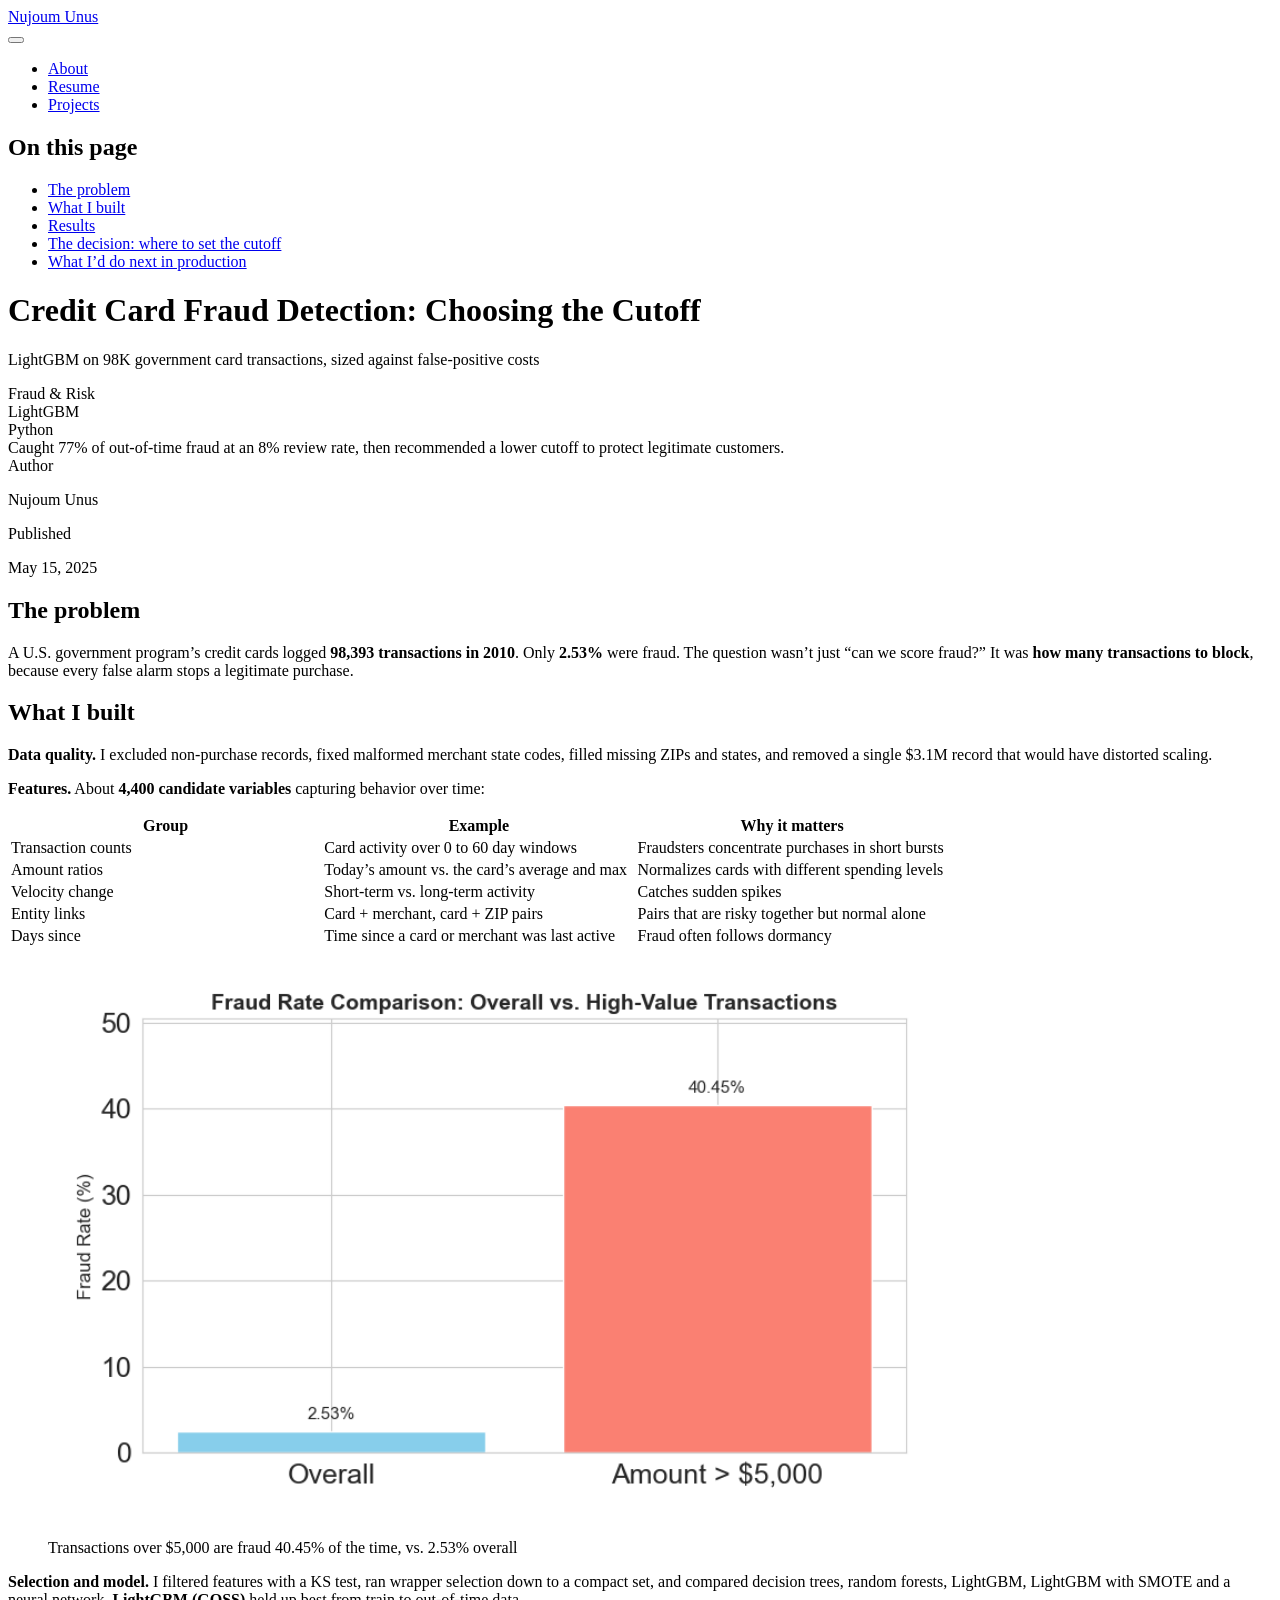
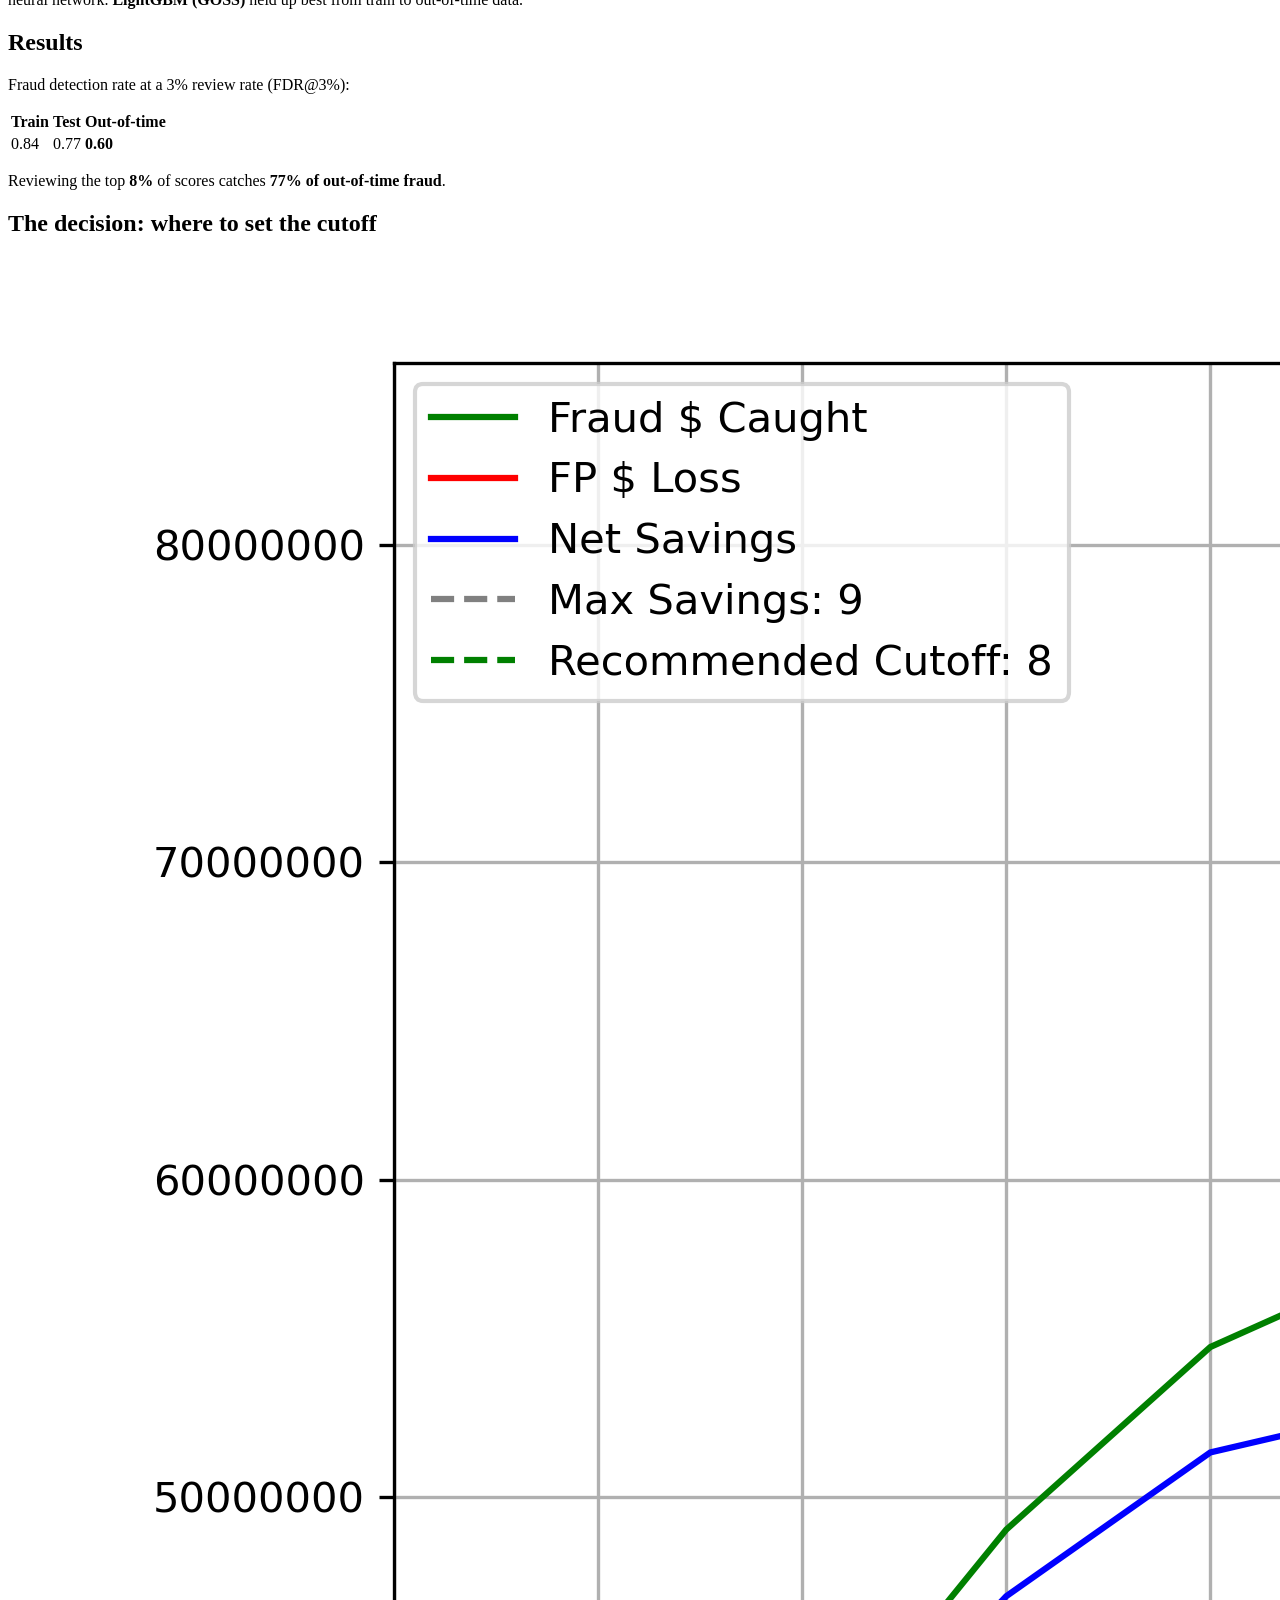
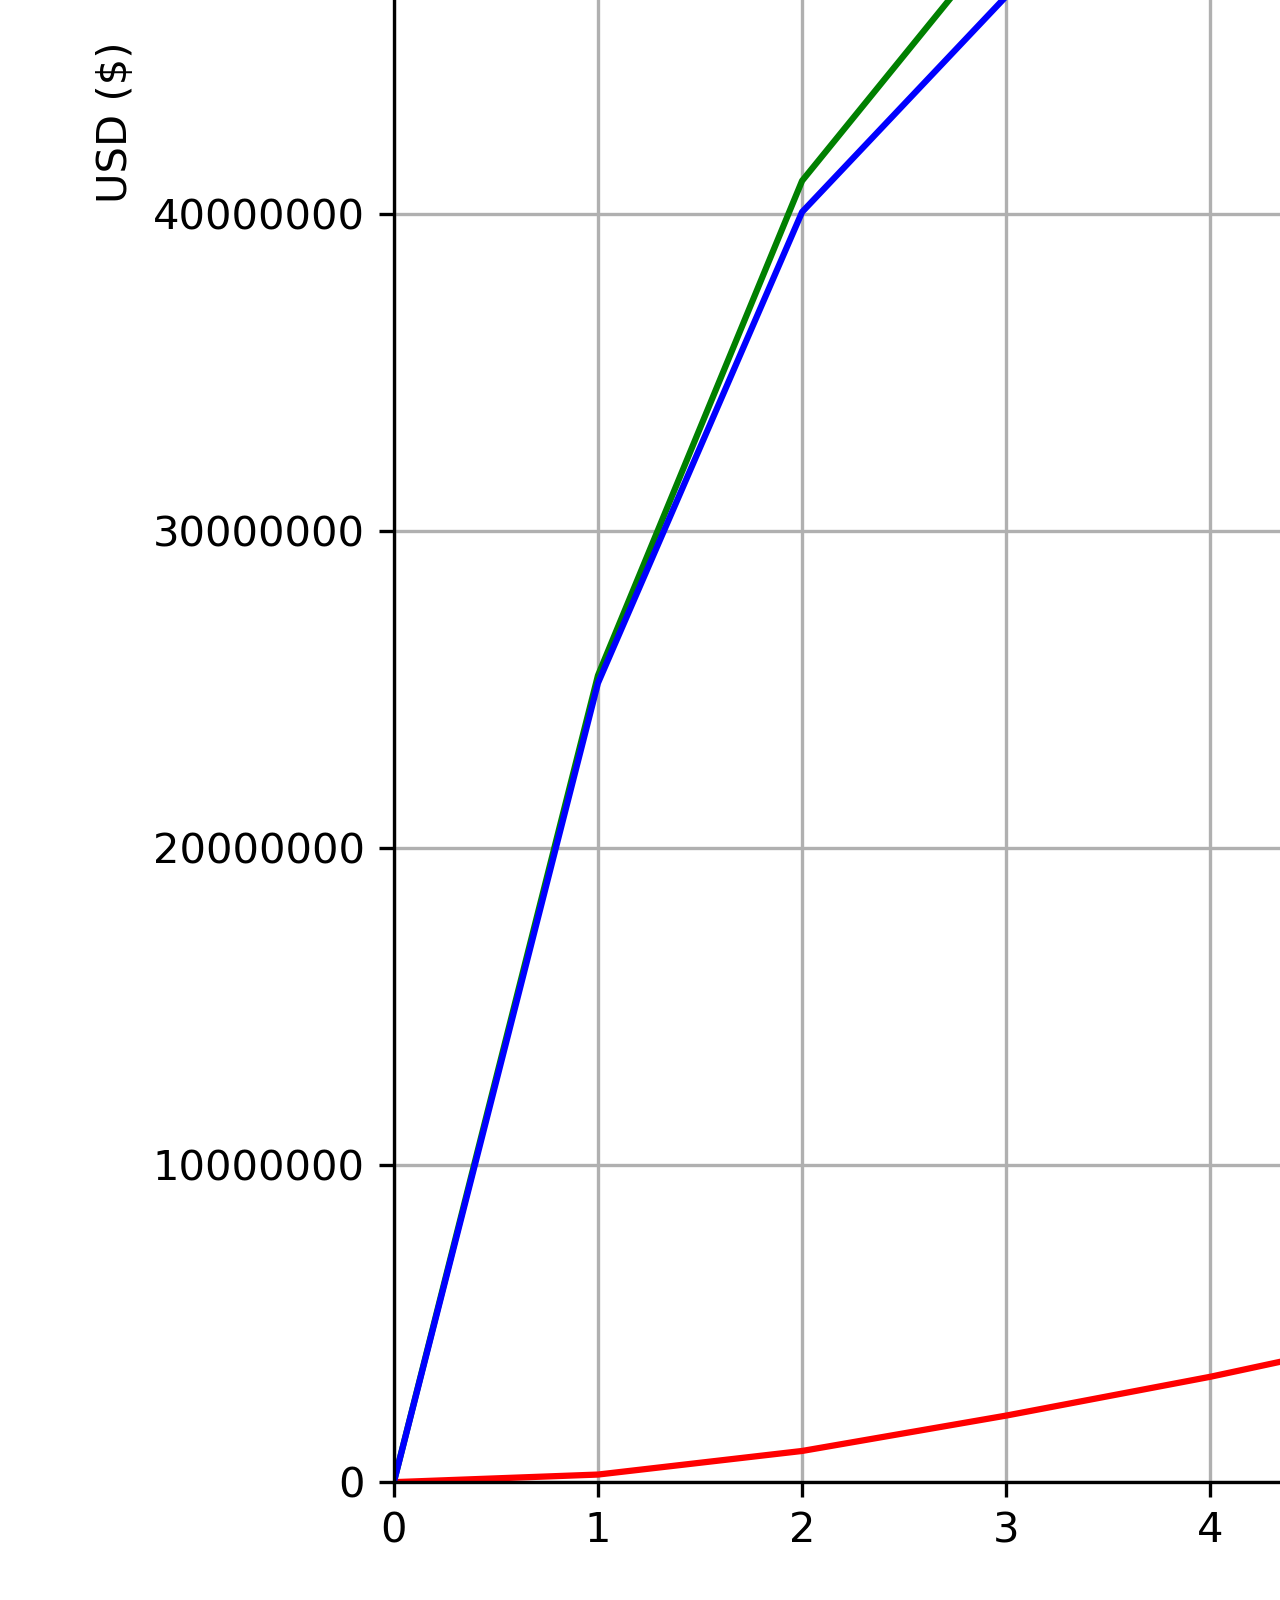
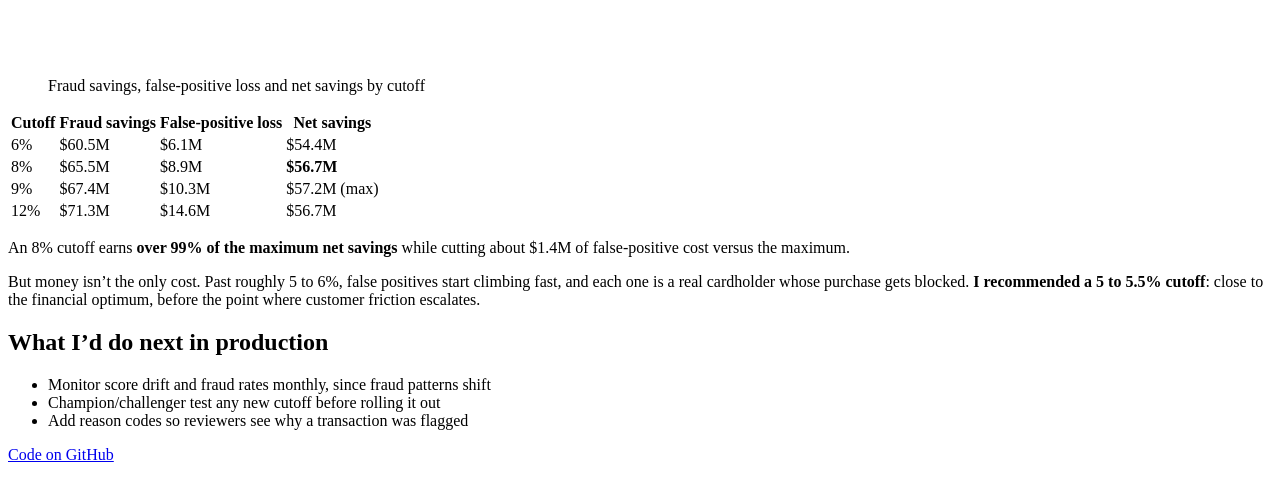
==== docs/projects/featured/card-fraud/index.html @ 9c324c52 "Feature fraud case study, refocus homepage on fraud and risk analytics, update resume" ====
<!DOCTYPE html>
<html xmlns="http://www.w3.org/1999/xhtml" lang="en" xml:lang="en"><head>

<meta charset="utf-8">
<meta name="generator" content="quarto-1.6.43">

<meta name="viewport" content="width=device-width, initial-scale=1.0, user-scalable=yes">

<meta name="author" content="Nujoum Unus">
<meta name="dcterms.date" content="2025-05-15">
<meta name="description" content="Caught 77% of out-of-time fraud at an 8% review rate, then recommended a lower cutoff to protect legitimate customers.">

<title>Credit Card Fraud Detection: Choosing the Cutoff – Nujoum Unus</title>
<style>
code{white-space: pre-wrap;}
span.smallcaps{font-variant: small-caps;}
div.columns{display: flex; gap: min(4vw, 1.5em);}
div.column{flex: auto; overflow-x: auto;}
div.hanging-indent{margin-left: 1.5em; text-indent: -1.5em;}
ul.task-list{list-style: none;}
ul.task-list li input[type="checkbox"] {
  width: 0.8em;
  margin: 0 0.8em 0.2em -1em; /* quarto-specific, see https://github.com/quarto-dev/quarto-cli/issues/4556 */ 
  vertical-align: middle;
}
</style>


<script src="../../../site_libs/quarto-nav/quarto-nav.js"></script>
<script src="../../../site_libs/quarto-nav/headroom.min.js"></script>
<script src="../../../site_libs/clipboard/clipboard.min.js"></script>
<script src="../../../site_libs/quarto-search/autocomplete.umd.js"></script>
<script src="../../../site_libs/quarto-search/fuse.min.js"></script>
<script src="../../../site_libs/quarto-search/quarto-search.js"></script>
<meta name="quarto:offset" content="../../../">
<script src="../../../site_libs/quarto-html/quarto.js"></script>
<script src="../../../site_libs/quarto-html/popper.min.js"></script>
<script src="../../../site_libs/quarto-html/tippy.umd.min.js"></script>
<script src="../../../site_libs/quarto-html/anchor.min.js"></script>
<link href="../../../site_libs/quarto-html/tippy.css" rel="stylesheet">
<link href="../../../site_libs/quarto-html/quarto-syntax-highlighting-d4d76bf8491c20bad77d141916dc28e1.css" rel="stylesheet" id="quarto-text-highlighting-styles">
<script src="../../../site_libs/bootstrap/bootstrap.min.js"></script>
<link href="../../../site_libs/bootstrap/bootstrap-icons.css" rel="stylesheet">
<link href="../../../site_libs/bootstrap/bootstrap-6bd9cfa162949bde0a231f530c97869d.min.css" rel="stylesheet" append-hash="true" id="quarto-bootstrap" data-mode="light">
<script id="quarto-search-options" type="application/json">{
  "location": "navbar",
  "copy-button": false,
  "collapse-after": 3,
  "panel-placement": "end",
  "type": "overlay",
  "limit": 50,
  "keyboard-shortcut": [
    "f",
    "/",
    "s"
  ],
  "show-item-context": false,
  "language": {
    "search-no-results-text": "No results",
    "search-matching-documents-text": "matching documents",
    "search-copy-link-title": "Copy link to search",
    "search-hide-matches-text": "Hide additional matches",
    "search-more-match-text": "more match in this document",
    "search-more-matches-text": "more matches in this document",
    "search-clear-button-title": "Clear",
    "search-text-placeholder": "",
    "search-detached-cancel-button-title": "Cancel",
    "search-submit-button-title": "Submit",
    "search-label": "Search"
  }
}</script>


<link rel="stylesheet" href="../../../styles.css">
</head>

<body class="nav-fixed">

<div id="quarto-search-results"></div>
  <header id="quarto-header" class="headroom fixed-top">
    <nav class="navbar navbar-expand-lg " data-bs-theme="dark">
      <div class="navbar-container container-fluid">
      <div class="navbar-brand-container mx-auto">
    <a class="navbar-brand" href="../../../index.html">
    <span class="navbar-title">Nujoum Unus</span>
    </a>
  </div>
            <div id="quarto-search" class="" title="Search"></div>
          <button class="navbar-toggler" type="button" data-bs-toggle="collapse" data-bs-target="#navbarCollapse" aria-controls="navbarCollapse" role="menu" aria-expanded="false" aria-label="Toggle navigation" onclick="if (window.quartoToggleHeadroom) { window.quartoToggleHeadroom(); }">
  <span class="navbar-toggler-icon"></span>
</button>
          <div class="collapse navbar-collapse" id="navbarCollapse">
            <ul class="navbar-nav navbar-nav-scroll me-auto">
  <li class="nav-item">
    <a class="nav-link" href="../../../index.html"> 
<span class="menu-text">About</span></a>
  </li>  
  <li class="nav-item">
    <a class="nav-link" href="../../../resume.html"> 
<span class="menu-text">Resume</span></a>
  </li>  
  <li class="nav-item">
    <a class="nav-link" href="../../../projects.html"> 
<span class="menu-text">Projects</span></a>
  </li>  
</ul>
          </div> <!-- /navcollapse -->
            <div class="quarto-navbar-tools">
</div>
      </div> <!-- /container-fluid -->
    </nav>
</header>
<!-- content -->
<div id="quarto-content" class="quarto-container page-columns page-rows-contents page-layout-article page-navbar">
<!-- sidebar -->
<!-- margin-sidebar -->
    <div id="quarto-margin-sidebar" class="sidebar margin-sidebar">
        <nav id="TOC" role="doc-toc" class="toc-active">
    <h2 id="toc-title">On this page</h2>
   
  <ul>
  <li><a href="#the-problem" id="toc-the-problem" class="nav-link active" data-scroll-target="#the-problem">The problem</a></li>
  <li><a href="#what-i-built" id="toc-what-i-built" class="nav-link" data-scroll-target="#what-i-built">What I built</a></li>
  <li><a href="#results" id="toc-results" class="nav-link" data-scroll-target="#results">Results</a></li>
  <li><a href="#the-decision-where-to-set-the-cutoff" id="toc-the-decision-where-to-set-the-cutoff" class="nav-link" data-scroll-target="#the-decision-where-to-set-the-cutoff">The decision: where to set the cutoff</a></li>
  <li><a href="#what-id-do-next-in-production" id="toc-what-id-do-next-in-production" class="nav-link" data-scroll-target="#what-id-do-next-in-production">What I’d do next in production</a></li>
  </ul>
</nav>
    </div>
<!-- main -->
<main class="content" id="quarto-document-content">

<header id="title-block-header" class="quarto-title-block default">
<div class="quarto-title">
<h1 class="title">Credit Card Fraud Detection: Choosing the Cutoff</h1>
<p class="subtitle lead">LightGBM on 98K government card transactions, sized against false-positive costs</p>
  <div class="quarto-categories">
    <div class="quarto-category">Fraud &amp; Risk</div>
    <div class="quarto-category">LightGBM</div>
    <div class="quarto-category">Python</div>
  </div>
  </div>

<div>
  <div class="description">
    Caught 77% of out-of-time fraud at an 8% review rate, then recommended a lower cutoff to protect legitimate customers.
  </div>
</div>


<div class="quarto-title-meta">

    <div>
    <div class="quarto-title-meta-heading">Author</div>
    <div class="quarto-title-meta-contents">
             <p>Nujoum Unus </p>
          </div>
  </div>
    
    <div>
    <div class="quarto-title-meta-heading">Published</div>
    <div class="quarto-title-meta-contents">
      <p class="date">May 15, 2025</p>
    </div>
  </div>
  
    
  </div>
  


</header>


<section id="the-problem" class="level2">
<h2 class="anchored" data-anchor-id="the-problem">The problem</h2>
<p>A U.S. government program’s credit cards logged <strong>98,393 transactions in 2010</strong>. Only <strong>2.53%</strong> were fraud. The question wasn’t just “can we score fraud?” It was <strong>how many transactions to block</strong>, because every false alarm stops a legitimate purchase.</p>
</section>
<section id="what-i-built" class="level2">
<h2 class="anchored" data-anchor-id="what-i-built">What I built</h2>
<p><strong>Data quality.</strong> I excluded non-purchase records, fixed malformed merchant state codes, filled missing ZIPs and states, and removed a single $3.1M record that would have distorted scaling.</p>
<p><strong>Features.</strong> About <strong>4,400 candidate variables</strong> capturing behavior over time:</p>
<table class="caption-top table">
<colgroup>
<col style="width: 33%">
<col style="width: 33%">
<col style="width: 33%">
</colgroup>
<thead>
<tr class="header">
<th>Group</th>
<th>Example</th>
<th>Why it matters</th>
</tr>
</thead>
<tbody>
<tr class="odd">
<td>Transaction counts</td>
<td>Card activity over 0 to 60 day windows</td>
<td>Fraudsters concentrate purchases in short bursts</td>
</tr>
<tr class="even">
<td>Amount ratios</td>
<td>Today’s amount vs.&nbsp;the card’s average and max</td>
<td>Normalizes cards with different spending levels</td>
</tr>
<tr class="odd">
<td>Velocity change</td>
<td>Short-term vs.&nbsp;long-term activity</td>
<td>Catches sudden spikes</td>
</tr>
<tr class="even">
<td>Entity links</td>
<td>Card + merchant, card + ZIP pairs</td>
<td>Pairs that are risky together but normal alone</td>
</tr>
<tr class="odd">
<td>Days since</td>
<td>Time since a card or merchant was last active</td>
<td>Fraud often follows dormancy</td>
</tr>
</tbody>
</table>
<div class="quarto-figure quarto-figure-center">
<figure class="figure">
<p><img src="high-amount.png" class="img-fluid figure-img" style="width:75.0%"></p>
<figcaption>Transactions over $5,000 are fraud 40.45% of the time, vs.&nbsp;2.53% overall</figcaption>
</figure>
</div>
<p><strong>Selection and model.</strong> I filtered features with a KS test, ran wrapper selection down to a compact set, and compared decision trees, random forests, LightGBM, LightGBM with SMOTE and a neural network. <strong>LightGBM (GOSS)</strong> held up best from train to out-of-time data.</p>
</section>
<section id="results" class="level2">
<h2 class="anchored" data-anchor-id="results">Results</h2>
<p>Fraud detection rate at a 3% review rate (FDR@3%):</p>
<table class="caption-top table">
<thead>
<tr class="header">
<th>Train</th>
<th>Test</th>
<th>Out-of-time</th>
</tr>
</thead>
<tbody>
<tr class="odd">
<td>0.84</td>
<td>0.77</td>
<td><strong>0.60</strong></td>
</tr>
</tbody>
</table>
<p>Reviewing the top <strong>8%</strong> of scores catches <strong>77% of out-of-time fraud</strong>.</p>
</section>
<section id="the-decision-where-to-set-the-cutoff" class="level2">
<h2 class="anchored" data-anchor-id="the-decision-where-to-set-the-cutoff">The decision: where to set the cutoff</h2>
<div class="quarto-figure quarto-figure-center">
<figure class="figure">
<p><img src="savings.png" class="img-fluid figure-img"></p>
<figcaption>Fraud savings, false-positive loss and net savings by cutoff</figcaption>
</figure>
</div>
<table class="caption-top table">
<thead>
<tr class="header">
<th>Cutoff</th>
<th>Fraud savings</th>
<th>False-positive loss</th>
<th>Net savings</th>
</tr>
</thead>
<tbody>
<tr class="odd">
<td>6%</td>
<td>$60.5M</td>
<td>$6.1M</td>
<td>$54.4M</td>
</tr>
<tr class="even">
<td>8%</td>
<td>$65.5M</td>
<td>$8.9M</td>
<td><strong>$56.7M</strong></td>
</tr>
<tr class="odd">
<td>9%</td>
<td>$67.4M</td>
<td>$10.3M</td>
<td>$57.2M (max)</td>
</tr>
<tr class="even">
<td>12%</td>
<td>$71.3M</td>
<td>$14.6M</td>
<td>$56.7M</td>
</tr>
</tbody>
</table>
<p>An 8% cutoff earns <strong>over 99% of the maximum net savings</strong> while cutting about $1.4M of false-positive cost versus the maximum.</p>
<p>But money isn’t the only cost. Past roughly 5 to 6%, false positives start climbing fast, and each one is a real cardholder whose purchase gets blocked. <strong>I recommended a 5 to 5.5% cutoff</strong>: close to the financial optimum, before the point where customer friction escalates.</p>
</section>
<section id="what-id-do-next-in-production" class="level2">
<h2 class="anchored" data-anchor-id="what-id-do-next-in-production">What I’d do next in production</h2>
<ul>
<li>Monitor score drift and fraud rates monthly, since fraud patterns shift</li>
<li>Champion/challenger test any new cutoff before rolling it out</li>
<li>Add reason codes so reviewers see why a transaction was flagged</li>
</ul>
<p><a href="https://github.com/Nujoum/Credit-Card-Fraud">Code on GitHub</a></p>


</section>

</main> <!-- /main -->
<script id="quarto-html-after-body" type="application/javascript">
window.document.addEventListener("DOMContentLoaded", function (event) {
  const toggleBodyColorMode = (bsSheetEl) => {
    const mode = bsSheetEl.getAttribute("data-mode");
    const bodyEl = window.document.querySelector("body");
    if (mode === "dark") {
      bodyEl.classList.add("quarto-dark");
      bodyEl.classList.remove("quarto-light");
    } else {
      bodyEl.classList.add("quarto-light");
      bodyEl.classList.remove("quarto-dark");
    }
  }
  const toggleBodyColorPrimary = () => {
    const bsSheetEl = window.document.querySelector("link#quarto-bootstrap");
    if (bsSheetEl) {
      toggleBodyColorMode(bsSheetEl);
    }
  }
  toggleBodyColorPrimary();  
  const icon = "";
  const anchorJS = new window.AnchorJS();
  anchorJS.options = {
    placement: 'right',
    icon: icon
  };
  anchorJS.add('.anchored');
  const isCodeAnnotation = (el) => {
    for (const clz of el.classList) {
      if (clz.startsWith('code-annotation-')) {                     
        return true;
      }
    }
    return false;
  }
  const onCopySuccess = function(e) {
    // button target
    const button = e.trigger;
    // don't keep focus
    button.blur();
    // flash "checked"
    button.classList.add('code-copy-button-checked');
    var currentTitle = button.getAttribute("title");
    button.setAttribute("title", "Copied!");
    let tooltip;
    if (window.bootstrap) {
      button.setAttribute("data-bs-toggle", "tooltip");
      button.setAttribute("data-bs-placement", "left");
      button.setAttribute("data-bs-title", "Copied!");
      tooltip = new bootstrap.Tooltip(button, 
        { trigger: "manual", 
          customClass: "code-copy-button-tooltip",
          offset: [0, -8]});
      tooltip.show();    
    }
    setTimeout(function() {
      if (tooltip) {
        tooltip.hide();
        button.removeAttribute("data-bs-title");
        button.removeAttribute("data-bs-toggle");
        button.removeAttribute("data-bs-placement");
      }
      button.setAttribute("title", currentTitle);
      button.classList.remove('code-copy-button-checked');
    }, 1000);
    // clear code selection
    e.clearSelection();
  }
  const getTextToCopy = function(trigger) {
      const codeEl = trigger.previousElementSibling.cloneNode(true);
      for (const childEl of codeEl.children) {
        if (isCodeAnnotation(childEl)) {
          childEl.remove();
        }
      }
      return codeEl.innerText;
  }
  const clipboard = new window.ClipboardJS('.code-copy-button:not([data-in-quarto-modal])', {
    text: getTextToCopy
  });
  clipboard.on('success', onCopySuccess);
  if (window.document.getElementById('quarto-embedded-source-code-modal')) {
    const clipboardModal = new window.ClipboardJS('.code-copy-button[data-in-quarto-modal]', {
      text: getTextToCopy,
      container: window.document.getElementById('quarto-embedded-source-code-modal')
    });
    clipboardModal.on('success', onCopySuccess);
  }
    var localhostRegex = new RegExp(/^(?:http|https):\/\/localhost\:?[0-9]*\//);
    var mailtoRegex = new RegExp(/^mailto:/);
      var filterRegex = new RegExp('/' + window.location.host + '/');
    var isInternal = (href) => {
        return filterRegex.test(href) || localhostRegex.test(href) || mailtoRegex.test(href);
    }
    // Inspect non-navigation links and adorn them if external
 	var links = window.document.querySelectorAll('a[href]:not(.nav-link):not(.navbar-brand):not(.toc-action):not(.sidebar-link):not(.sidebar-item-toggle):not(.pagination-link):not(.no-external):not([aria-hidden]):not(.dropdown-item):not(.quarto-navigation-tool):not(.about-link)');
    for (var i=0; i<links.length; i++) {
      const link = links[i];
      if (!isInternal(link.href)) {
        // undo the damage that might have been done by quarto-nav.js in the case of
        // links that we want to consider external
        if (link.dataset.originalHref !== undefined) {
          link.href = link.dataset.originalHref;
        }
      }
    }
  function tippyHover(el, contentFn, onTriggerFn, onUntriggerFn) {
    const config = {
      allowHTML: true,
      maxWidth: 500,
      delay: 100,
      arrow: false,
      appendTo: function(el) {
          return el.parentElement;
      },
      interactive: true,
      interactiveBorder: 10,
      theme: 'quarto',
      placement: 'bottom-start',
    };
    if (contentFn) {
      config.content = contentFn;
    }
    if (onTriggerFn) {
      config.onTrigger = onTriggerFn;
    }
    if (onUntriggerFn) {
      config.onUntrigger = onUntriggerFn;
    }
    window.tippy(el, config); 
  }
  const noterefs = window.document.querySelectorAll('a[role="doc-noteref"]');
  for (var i=0; i<noterefs.length; i++) {
    const ref = noterefs[i];
    tippyHover(ref, function() {
      // use id or data attribute instead here
      let href = ref.getAttribute('data-footnote-href') || ref.getAttribute('href');
      try { href = new URL(href).hash; } catch {}
      const id = href.replace(/^#\/?/, "");
      const note = window.document.getElementById(id);
      if (note) {
        return note.innerHTML;
      } else {
        return "";
      }
    });
  }
  const xrefs = window.document.querySelectorAll('a.quarto-xref');
  const processXRef = (id, note) => {
    // Strip column container classes
    const stripColumnClz = (el) => {
      el.classList.remove("page-full", "page-columns");
      if (el.children) {
        for (const child of el.children) {
          stripColumnClz(child);
        }
      }
    }
    stripColumnClz(note)
    if (id === null || id.startsWith('sec-')) {
      // Special case sections, only their first couple elements
      const container = document.createElement("div");
      if (note.children && note.children.length > 2) {
        container.appendChild(note.children[0].cloneNode(true));
        for (let i = 1; i < note.children.length; i++) {
          const child = note.children[i];
          if (child.tagName === "P" && child.innerText === "") {
            continue;
          } else {
            container.appendChild(child.cloneNode(true));
            break;
          }
        }
        if (window.Quarto?.typesetMath) {
          window.Quarto.typesetMath(container);
        }
        return container.innerHTML
      } else {
        if (window.Quarto?.typesetMath) {
          window.Quarto.typesetMath(note);
        }
        return note.innerHTML;
      }
    } else {
      // Remove any anchor links if they are present
      const anchorLink = note.querySelector('a.anchorjs-link');
      if (anchorLink) {
        anchorLink.remove();
      }
      if (window.Quarto?.typesetMath) {
        window.Quarto.typesetMath(note);
      }
      if (note.classList.contains("callout")) {
        return note.outerHTML;
      } else {
        return note.innerHTML;
      }
    }
  }
  for (var i=0; i<xrefs.length; i++) {
    const xref = xrefs[i];
    tippyHover(xref, undefined, function(instance) {
      instance.disable();
      let url = xref.getAttribute('href');
      let hash = undefined; 
      if (url.startsWith('#')) {
        hash = url;
      } else {
        try { hash = new URL(url).hash; } catch {}
      }
      if (hash) {
        const id = hash.replace(/^#\/?/, "");
        const note = window.document.getElementById(id);
        if (note !== null) {
          try {
            const html = processXRef(id, note.cloneNode(true));
            instance.setContent(html);
          } finally {
            instance.enable();
            instance.show();
          }
        } else {
          // See if we can fetch this
          fetch(url.split('#')[0])
          .then(res => res.text())
          .then(html => {
            const parser = new DOMParser();
            const htmlDoc = parser.parseFromString(html, "text/html");
            const note = htmlDoc.getElementById(id);
            if (note !== null) {
              const html = processXRef(id, note);
              instance.setContent(html);
            } 
          }).finally(() => {
            instance.enable();
            instance.show();
          });
        }
      } else {
        // See if we can fetch a full url (with no hash to target)
        // This is a special case and we should probably do some content thinning / targeting
        fetch(url)
        .then(res => res.text())
        .then(html => {
          const parser = new DOMParser();
          const htmlDoc = parser.parseFromString(html, "text/html");
          const note = htmlDoc.querySelector('main.content');
          if (note !== null) {
            // This should only happen for chapter cross references
            // (since there is no id in the URL)
            // remove the first header
            if (note.children.length > 0 && note.children[0].tagName === "HEADER") {
              note.children[0].remove();
            }
            const html = processXRef(null, note);
            instance.setContent(html);
          } 
        }).finally(() => {
          instance.enable();
          instance.show();
        });
      }
    }, function(instance) {
    });
  }
      let selectedAnnoteEl;
      const selectorForAnnotation = ( cell, annotation) => {
        let cellAttr = 'data-code-cell="' + cell + '"';
        let lineAttr = 'data-code-annotation="' +  annotation + '"';
        const selector = 'span[' + cellAttr + '][' + lineAttr + ']';
        return selector;
      }
      const selectCodeLines = (annoteEl) => {
        const doc = window.document;
        const targetCell = annoteEl.getAttribute("data-target-cell");
        const targetAnnotation = annoteEl.getAttribute("data-target-annotation");
        const annoteSpan = window.document.querySelector(selectorForAnnotation(targetCell, targetAnnotation));
        const lines = annoteSpan.getAttribute("data-code-lines").split(",");
        const lineIds = lines.map((line) => {
          return targetCell + "-" + line;
        })
        let top = null;
        let height = null;
        let parent = null;
        if (lineIds.length > 0) {
            //compute the position of the single el (top and bottom and make a div)
            const el = window.document.getElementById(lineIds[0]);
            top = el.offsetTop;
            height = el.offsetHeight;
            parent = el.parentElement.parentElement;
          if (lineIds.length > 1) {
            const lastEl = window.document.getElementById(lineIds[lineIds.length - 1]);
            const bottom = lastEl.offsetTop + lastEl.offsetHeight;
            height = bottom - top;
          }
          if (top !== null && height !== null && parent !== null) {
            // cook up a div (if necessary) and position it 
            let div = window.document.getElementById("code-annotation-line-highlight");
            if (div === null) {
              div = window.document.createElement("div");
              div.setAttribute("id", "code-annotation-line-highlight");
              div.style.position = 'absolute';
              parent.appendChild(div);
            }
            div.style.top = top - 2 + "px";
            div.style.height = height + 4 + "px";
            div.style.left = 0;
            let gutterDiv = window.document.getElementById("code-annotation-line-highlight-gutter");
            if (gutterDiv === null) {
              gutterDiv = window.document.createElement("div");
              gutterDiv.setAttribute("id", "code-annotation-line-highlight-gutter");
              gutterDiv.style.position = 'absolute';
              const codeCell = window.document.getElementById(targetCell);
              const gutter = codeCell.querySelector('.code-annotation-gutter');
              gutter.appendChild(gutterDiv);
            }
            gutterDiv.style.top = top - 2 + "px";
            gutterDiv.style.height = height + 4 + "px";
          }
          selectedAnnoteEl = annoteEl;
        }
      };
      const unselectCodeLines = () => {
        const elementsIds = ["code-annotation-line-highlight", "code-annotation-line-highlight-gutter"];
        elementsIds.forEach((elId) => {
          const div = window.document.getElementById(elId);
          if (div) {
            div.remove();
          }
        });
        selectedAnnoteEl = undefined;
      };
        // Handle positioning of the toggle
    window.addEventListener(
      "resize",
      throttle(() => {
        elRect = undefined;
        if (selectedAnnoteEl) {
          selectCodeLines(selectedAnnoteEl);
        }
      }, 10)
    );
    function throttle(fn, ms) {
    let throttle = false;
    let timer;
      return (...args) => {
        if(!throttle) { // first call gets through
            fn.apply(this, args);
            throttle = true;
        } else { // all the others get throttled
            if(timer) clearTimeout(timer); // cancel #2
            timer = setTimeout(() => {
              fn.apply(this, args);
              timer = throttle = false;
            }, ms);
        }
      };
    }
      // Attach click handler to the DT
      const annoteDls = window.document.querySelectorAll('dt[data-target-cell]');
      for (const annoteDlNode of annoteDls) {
        annoteDlNode.addEventListener('click', (event) => {
          const clickedEl = event.target;
          if (clickedEl !== selectedAnnoteEl) {
            unselectCodeLines();
            const activeEl = window.document.querySelector('dt[data-target-cell].code-annotation-active');
            if (activeEl) {
              activeEl.classList.remove('code-annotation-active');
            }
            selectCodeLines(clickedEl);
            clickedEl.classList.add('code-annotation-active');
          } else {
            // Unselect the line
            unselectCodeLines();
            clickedEl.classList.remove('code-annotation-active');
          }
        });
      }
  const findCites = (el) => {
    const parentEl = el.parentElement;
    if (parentEl) {
      const cites = parentEl.dataset.cites;
      if (cites) {
        return {
          el,
          cites: cites.split(' ')
        };
      } else {
        return findCites(el.parentElement)
      }
    } else {
      return undefined;
    }
  };
  var bibliorefs = window.document.querySelectorAll('a[role="doc-biblioref"]');
  for (var i=0; i<bibliorefs.length; i++) {
    const ref = bibliorefs[i];
    const citeInfo = findCites(ref);
    if (citeInfo) {
      tippyHover(citeInfo.el, function() {
        var popup = window.document.createElement('div');
        citeInfo.cites.forEach(function(cite) {
          var citeDiv = window.document.createElement('div');
          citeDiv.classList.add('hanging-indent');
          citeDiv.classList.add('csl-entry');
          var biblioDiv = window.document.getElementById('ref-' + cite);
          if (biblioDiv) {
            citeDiv.innerHTML = biblioDiv.innerHTML;
          }
          popup.appendChild(citeDiv);
        });
        return popup.innerHTML;
      });
    }
  }
});
</script>
</div> <!-- /content -->




</body></html>
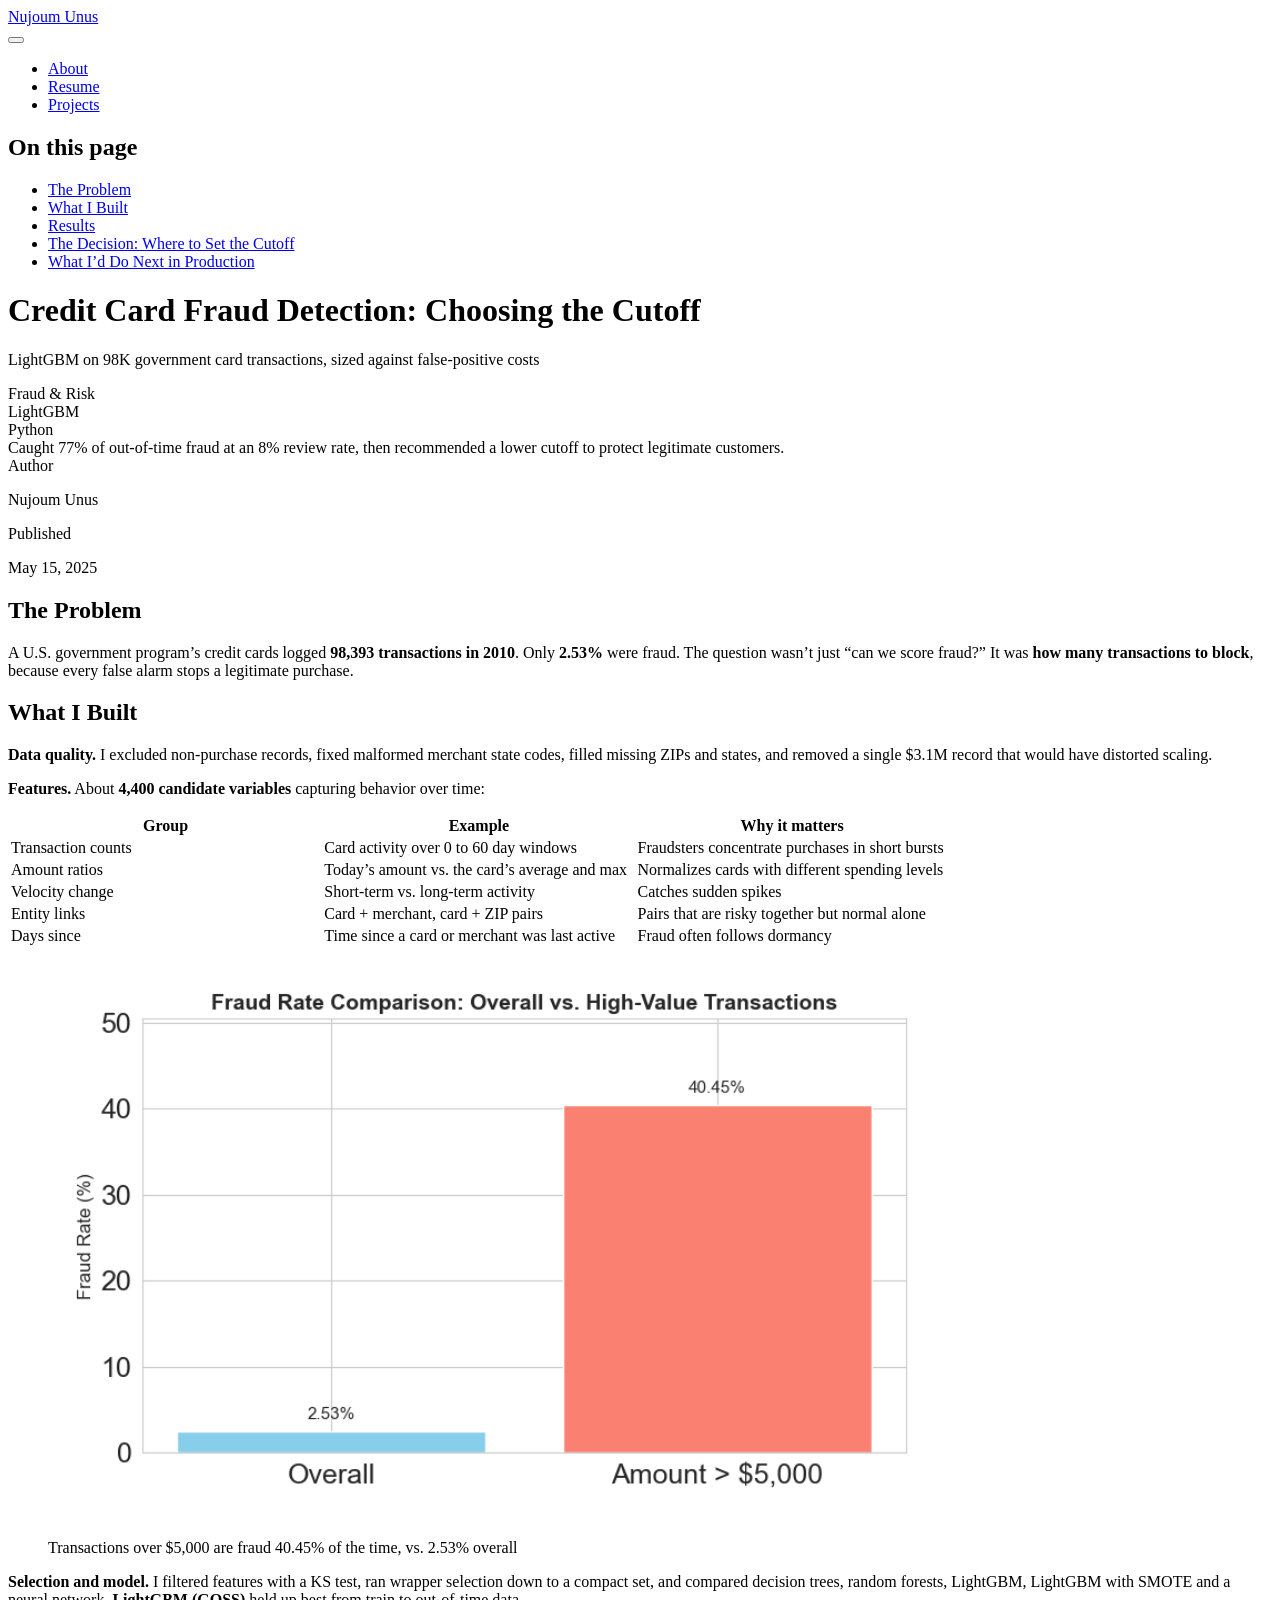
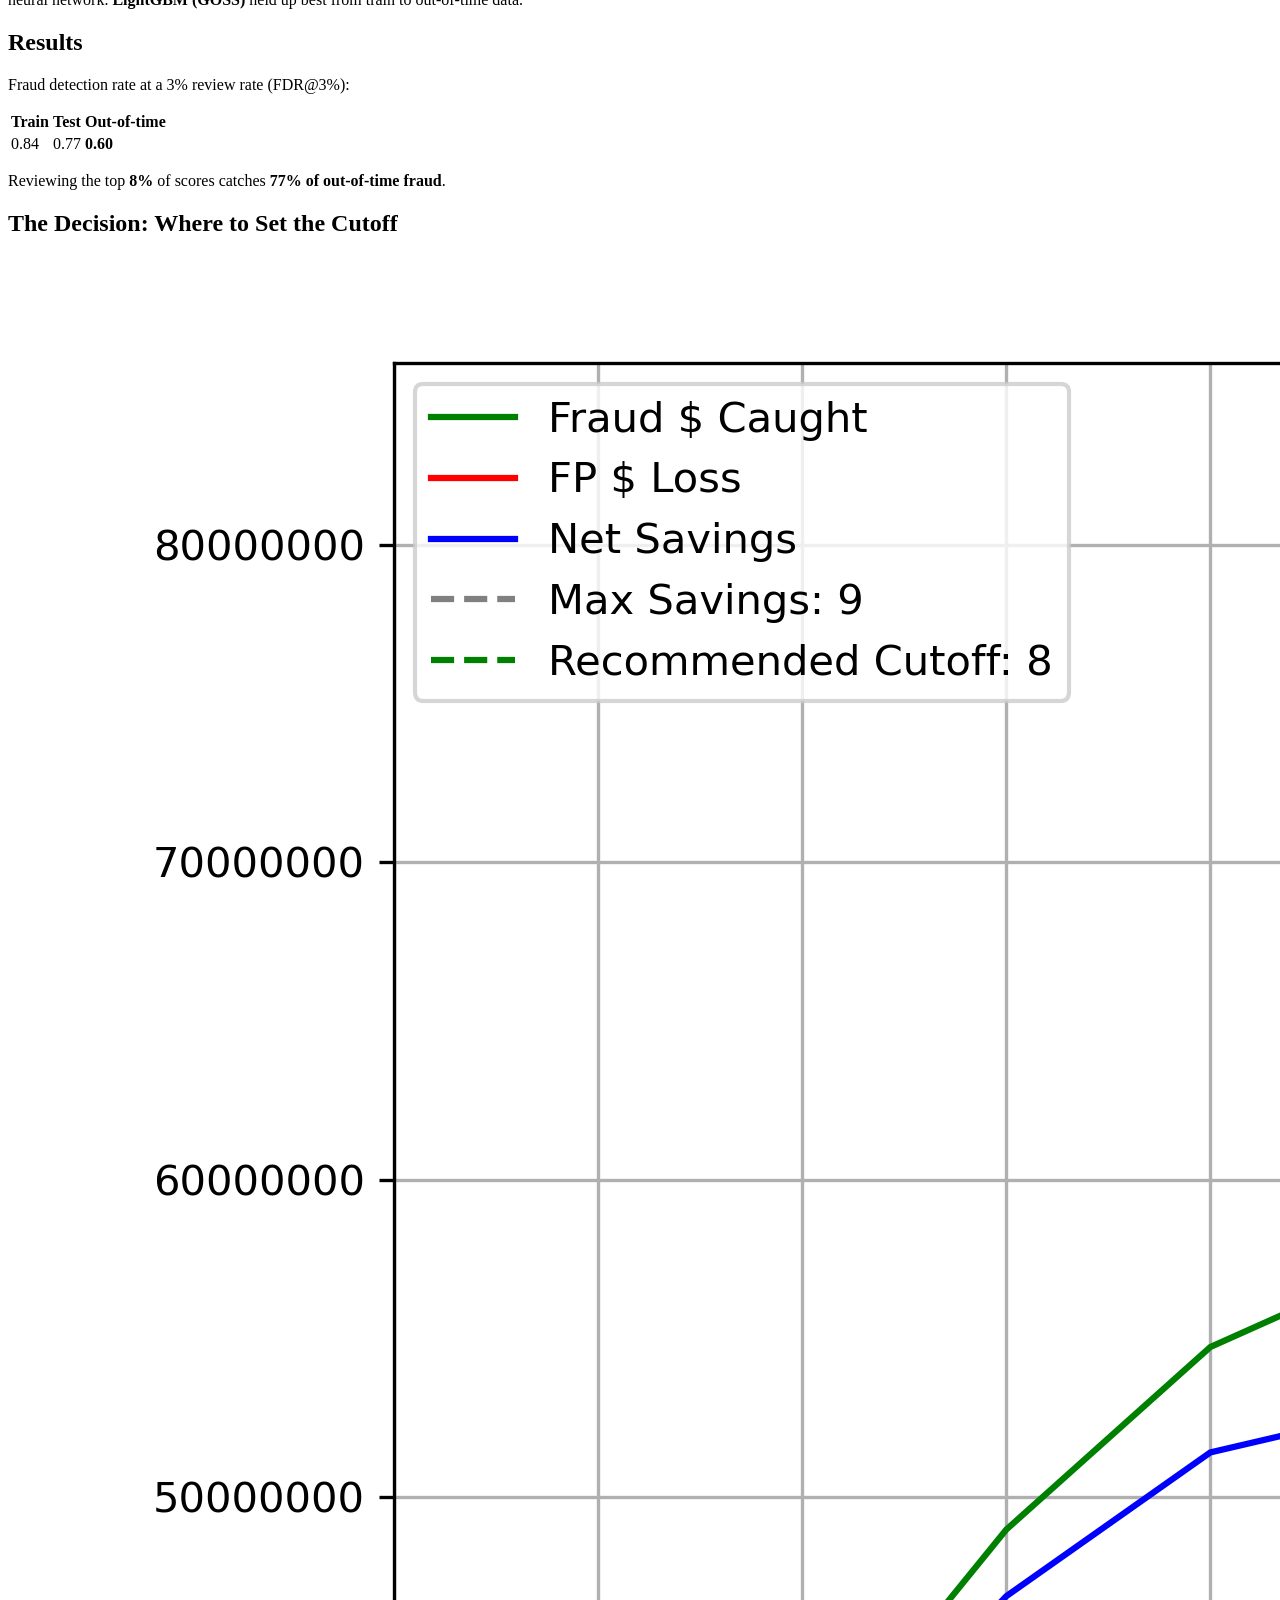
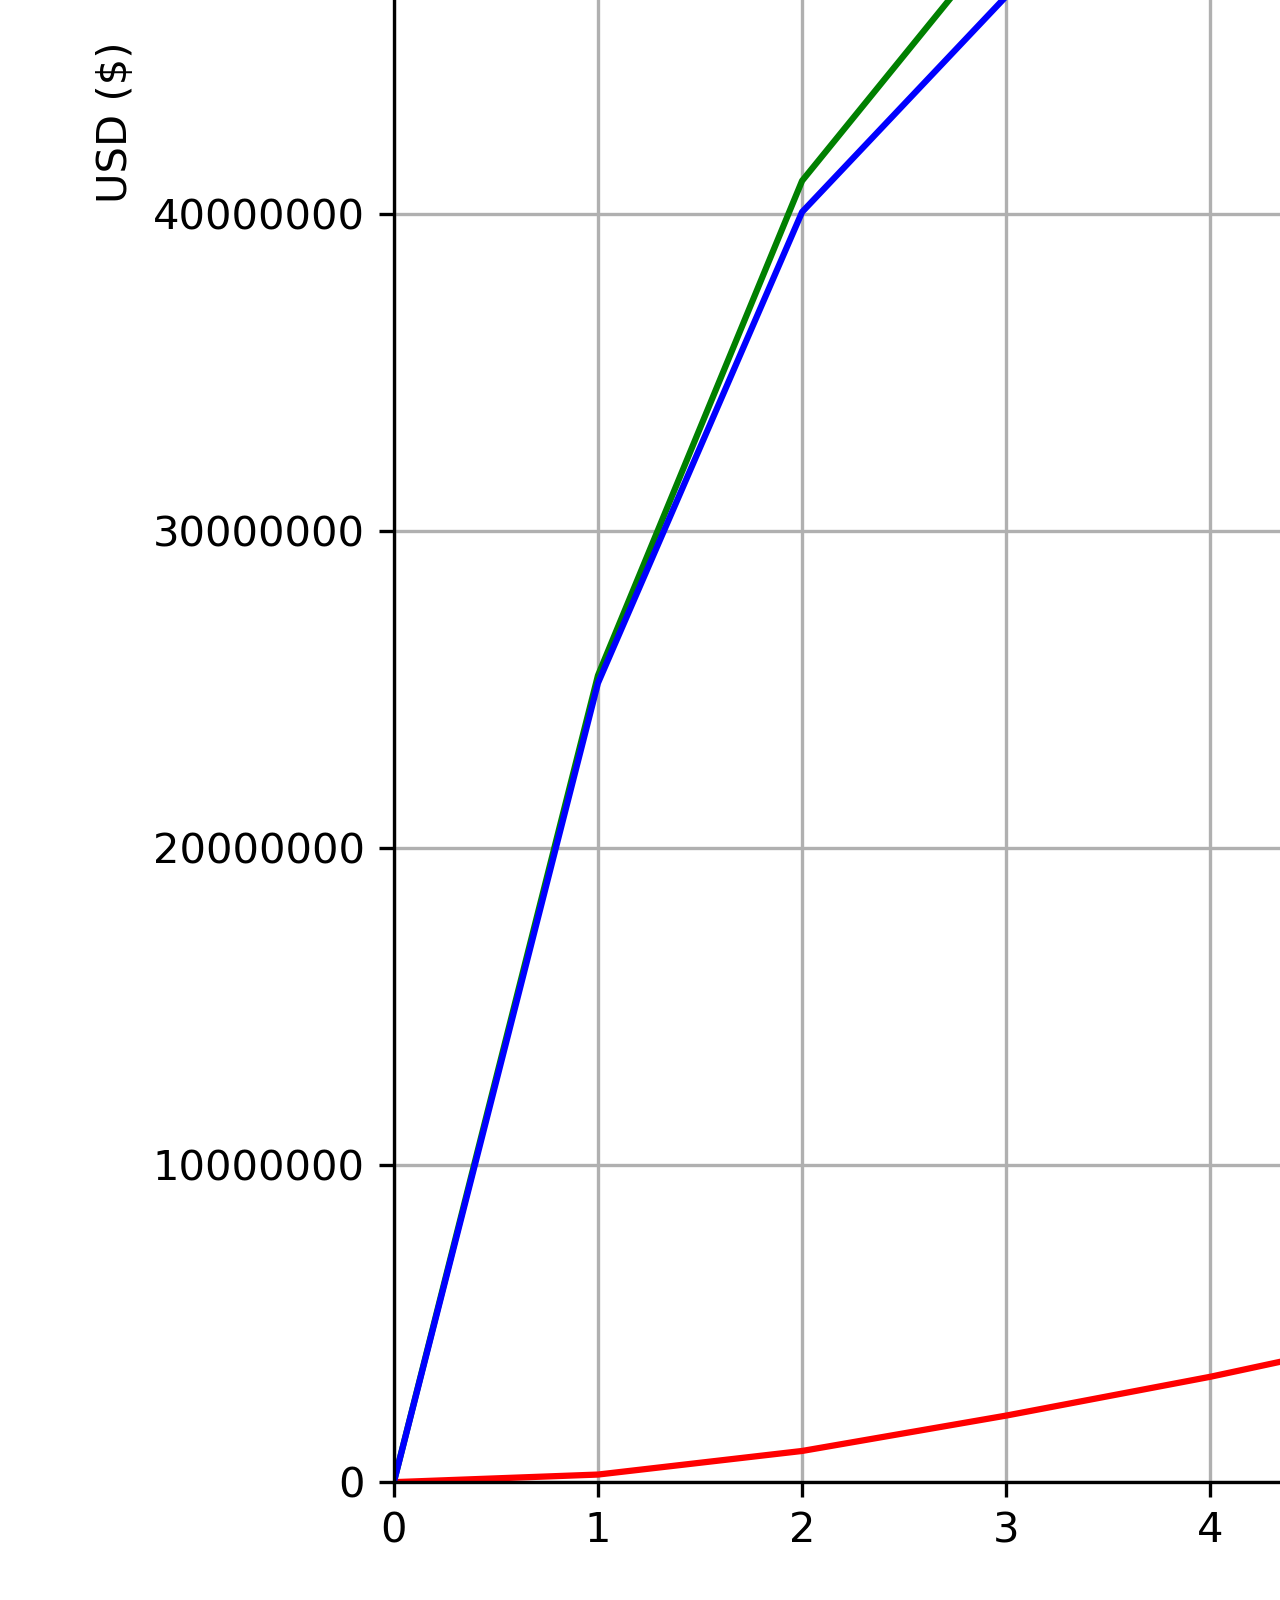
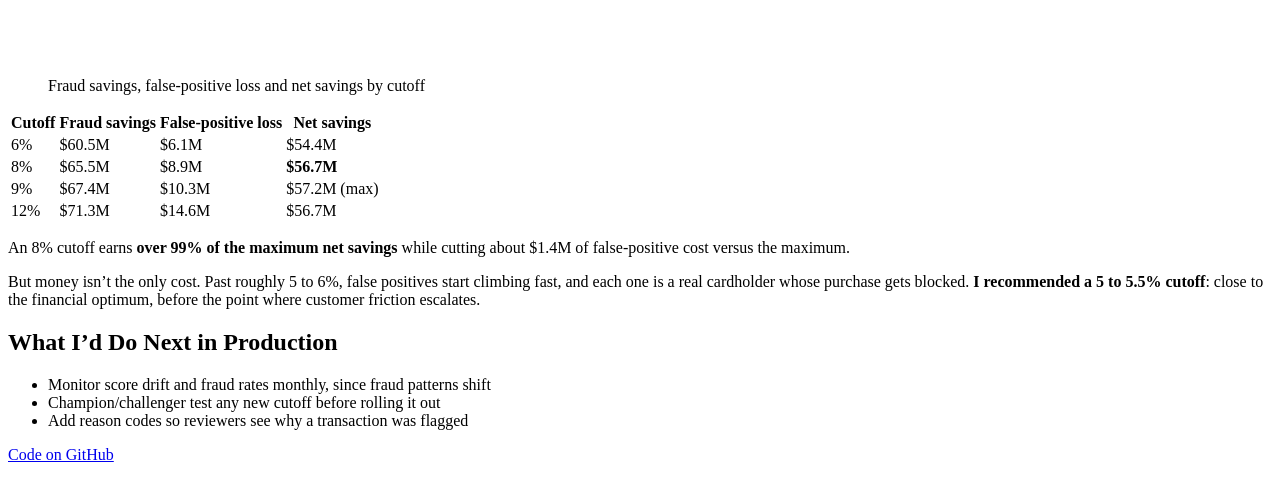
==== commit a855418a: "Accessibility pass (Vercel Web Interface Guidelines): alt text, skip link, theme-color, Title Case h" ====
--- a/docs/projects/featured/card-fraud/index.html
+++ b/docs/projects/featured/card-fraud/index.html
@@ -69,6 +69,7 @@
     "search-label": "Search"
   }
 }</script>
+<meta name="theme-color" content="#ffffff">
 
 
 <link rel="stylesheet" href="../../../styles.css">
@@ -119,16 +120,17 @@
     <h2 id="toc-title">On this page</h2>
    
   <ul>
-  <li><a href="#the-problem" id="toc-the-problem" class="nav-link active" data-scroll-target="#the-problem">The problem</a></li>
-  <li><a href="#what-i-built" id="toc-what-i-built" class="nav-link" data-scroll-target="#what-i-built">What I built</a></li>
+  <li><a href="#the-problem" id="toc-the-problem" class="nav-link active" data-scroll-target="#the-problem">The Problem</a></li>
+  <li><a href="#what-i-built" id="toc-what-i-built" class="nav-link" data-scroll-target="#what-i-built">What I Built</a></li>
   <li><a href="#results" id="toc-results" class="nav-link" data-scroll-target="#results">Results</a></li>
-  <li><a href="#the-decision-where-to-set-the-cutoff" id="toc-the-decision-where-to-set-the-cutoff" class="nav-link" data-scroll-target="#the-decision-where-to-set-the-cutoff">The decision: where to set the cutoff</a></li>
-  <li><a href="#what-id-do-next-in-production" id="toc-what-id-do-next-in-production" class="nav-link" data-scroll-target="#what-id-do-next-in-production">What I’d do next in production</a></li>
+  <li><a href="#the-decision-where-to-set-the-cutoff" id="toc-the-decision-where-to-set-the-cutoff" class="nav-link" data-scroll-target="#the-decision-where-to-set-the-cutoff">The Decision: Where to Set the Cutoff</a></li>
+  <li><a href="#what-id-do-next-in-production" id="toc-what-id-do-next-in-production" class="nav-link" data-scroll-target="#what-id-do-next-in-production">What I’d Do Next in Production</a></li>
   </ul>
 </nav>
     </div>
 <!-- main -->
 <main class="content" id="quarto-document-content">
+<a class="skip-link" href="#quarto-document-content">Skip to main content</a>
 
 <header id="title-block-header" class="quarto-title-block default">
 <div class="quarto-title">
@@ -173,11 +175,11 @@
 
 
 <section id="the-problem" class="level2">
-<h2 class="anchored" data-anchor-id="the-problem">The problem</h2>
+<h2 class="anchored" data-anchor-id="the-problem">The Problem</h2>
 <p>A U.S. government program’s credit cards logged <strong>98,393 transactions in 2010</strong>. Only <strong>2.53%</strong> were fraud. The question wasn’t just “can we score fraud?” It was <strong>how many transactions to block</strong>, because every false alarm stops a legitimate purchase.</p>
 </section>
 <section id="what-i-built" class="level2">
-<h2 class="anchored" data-anchor-id="what-i-built">What I built</h2>
+<h2 class="anchored" data-anchor-id="what-i-built">What I Built</h2>
 <p><strong>Data quality.</strong> I excluded non-purchase records, fixed malformed merchant state codes, filled missing ZIPs and states, and removed a single $3.1M record that would have distorted scaling.</p>
 <p><strong>Features.</strong> About <strong>4,400 candidate variables</strong> capturing behavior over time:</p>
 <table class="caption-top table">
@@ -223,7 +225,7 @@
 </table>
 <div class="quarto-figure quarto-figure-center">
 <figure class="figure">
-<p><img src="high-amount.png" class="img-fluid figure-img" style="width:75.0%"></p>
+<p><img src="high-amount.png" class="img-fluid figure-img" style="width:75.0%" loading="lazy" alt="Bar chart: fraud rate 2.53% overall vs. 40.45% for transactions over $5,000"></p>
 <figcaption>Transactions over $5,000 are fraud 40.45% of the time, vs.&nbsp;2.53% overall</figcaption>
 </figure>
 </div>
@@ -251,10 +253,10 @@
 <p>Reviewing the top <strong>8%</strong> of scores catches <strong>77% of out-of-time fraud</strong>.</p>
 </section>
 <section id="the-decision-where-to-set-the-cutoff" class="level2">
-<h2 class="anchored" data-anchor-id="the-decision-where-to-set-the-cutoff">The decision: where to set the cutoff</h2>
+<h2 class="anchored" data-anchor-id="the-decision-where-to-set-the-cutoff">The Decision: Where to Set the Cutoff</h2>
 <div class="quarto-figure quarto-figure-center">
 <figure class="figure">
-<p><img src="savings.png" class="img-fluid figure-img"></p>
+<p><img src="savings.png" class="img-fluid figure-img" loading="lazy" alt="Line chart of fraud savings, false-positive loss and net savings as the review cutoff rises from 0 to 20 percent"></p>
 <figcaption>Fraud savings, false-positive loss and net savings by cutoff</figcaption>
 </figure>
 </div>
@@ -298,7 +300,7 @@
 <p>But money isn’t the only cost. Past roughly 5 to 6%, false positives start climbing fast, and each one is a real cardholder whose purchase gets blocked. <strong>I recommended a 5 to 5.5% cutoff</strong>: close to the financial optimum, before the point where customer friction escalates.</p>
 </section>
 <section id="what-id-do-next-in-production" class="level2">
-<h2 class="anchored" data-anchor-id="what-id-do-next-in-production">What I’d do next in production</h2>
+<h2 class="anchored" data-anchor-id="what-id-do-next-in-production">What I’d Do Next in Production</h2>
 <ul>
 <li>Monitor score drift and fraud rates monthly, since fraud patterns shift</li>
 <li>Champion/challenger test any new cutoff before rolling it out</li>
--- a/docs/styles.css
+++ b/docs/styles.css
@@ -0,0 +1,32 @@
+/* css styles */
+
+/* Homepage (jolla template): keep photo and links centered, but left-align the body text and bullets */
+.quarto-about-jolla main.content {
+  text-align: left;
+  max-width: 720px;
+  margin-left: auto;
+  margin-right: auto;
+}
+.quarto-about-jolla main.content ul {
+  padding-left: 1.25rem;
+}
+
+/* Skip link: hidden until focused with the keyboard */
+.skip-link {
+  position: absolute;
+  left: 1rem;
+  top: -3rem;
+  z-index: 2000;
+  padding: 0.5rem 0.75rem;
+  background: #ffffff;
+  color: #000000;
+}
+.skip-link:focus-visible {
+  top: 1rem;
+}
+
+/* Avoid widows in headings; keep anchored headings clear of the sticky navbar */
+h1, h2, h3 {
+  text-wrap: balance;
+  scroll-margin-top: 4.5rem;
+}
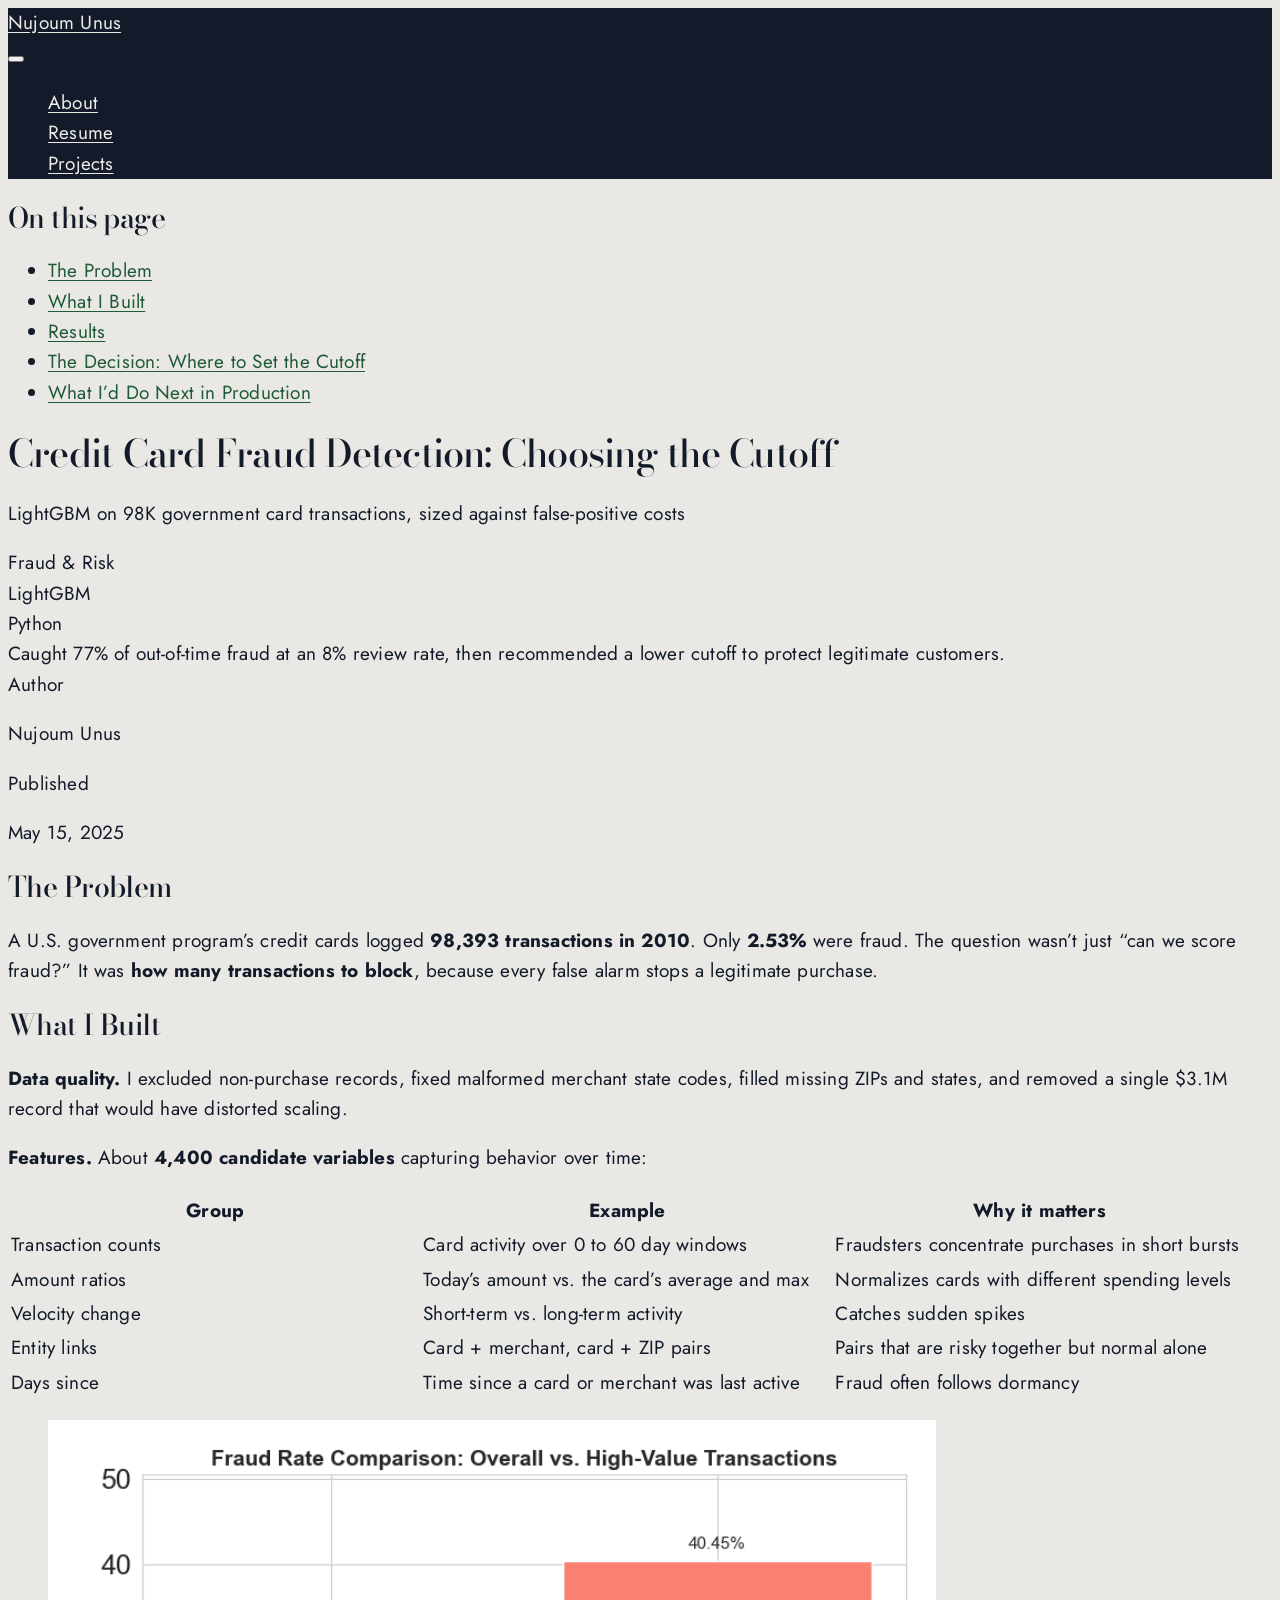
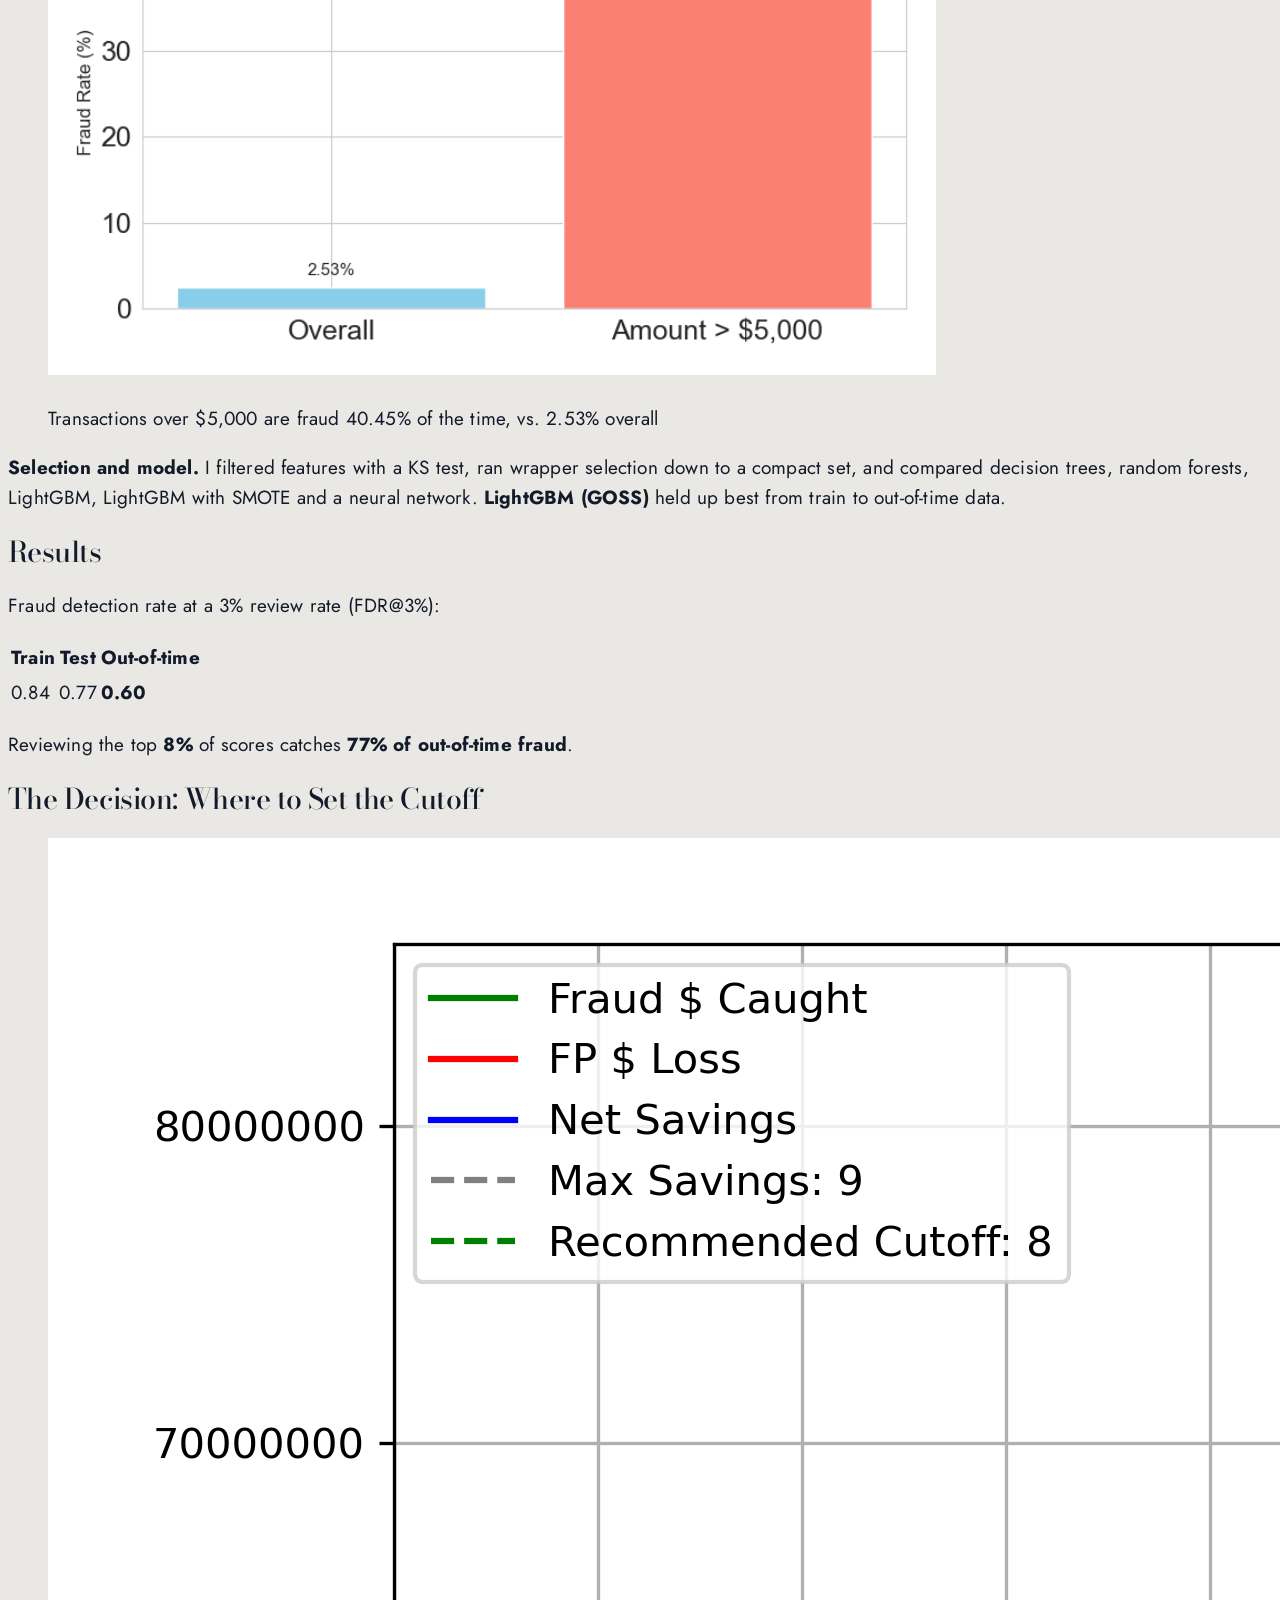
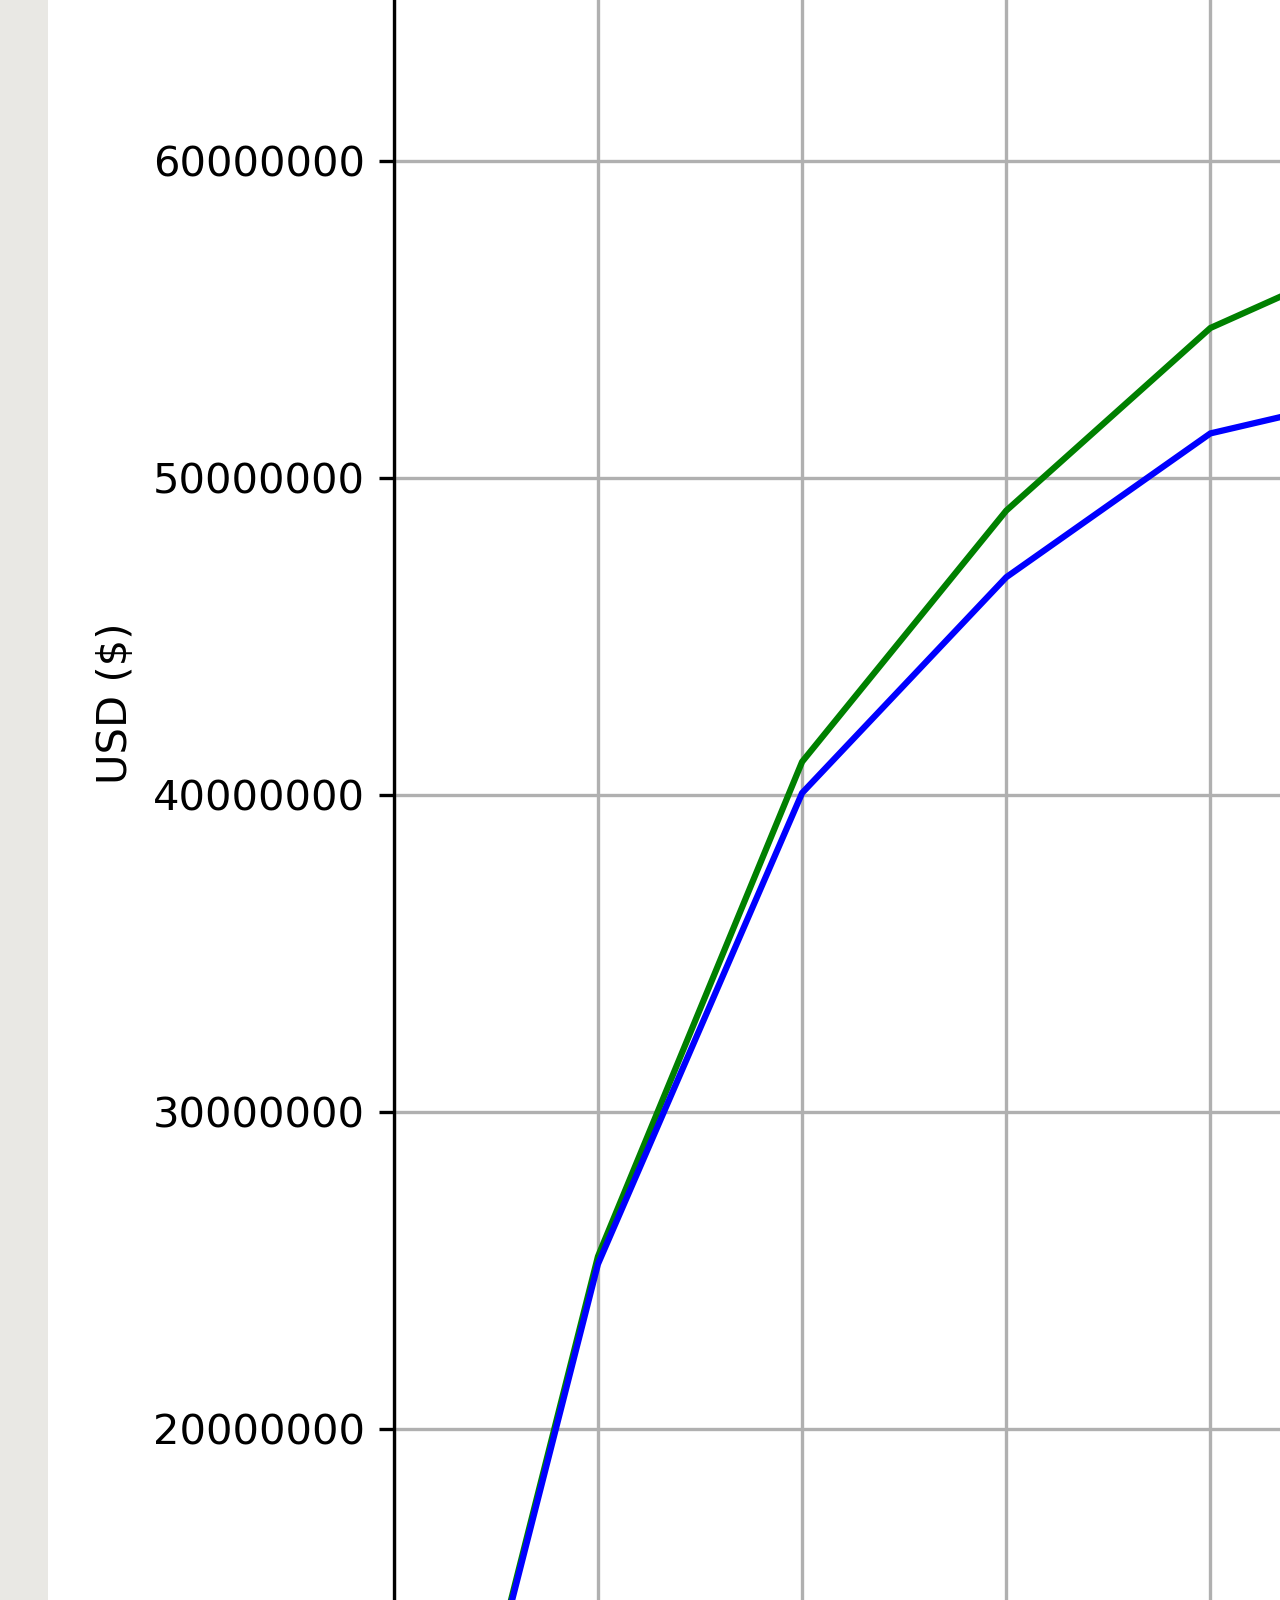
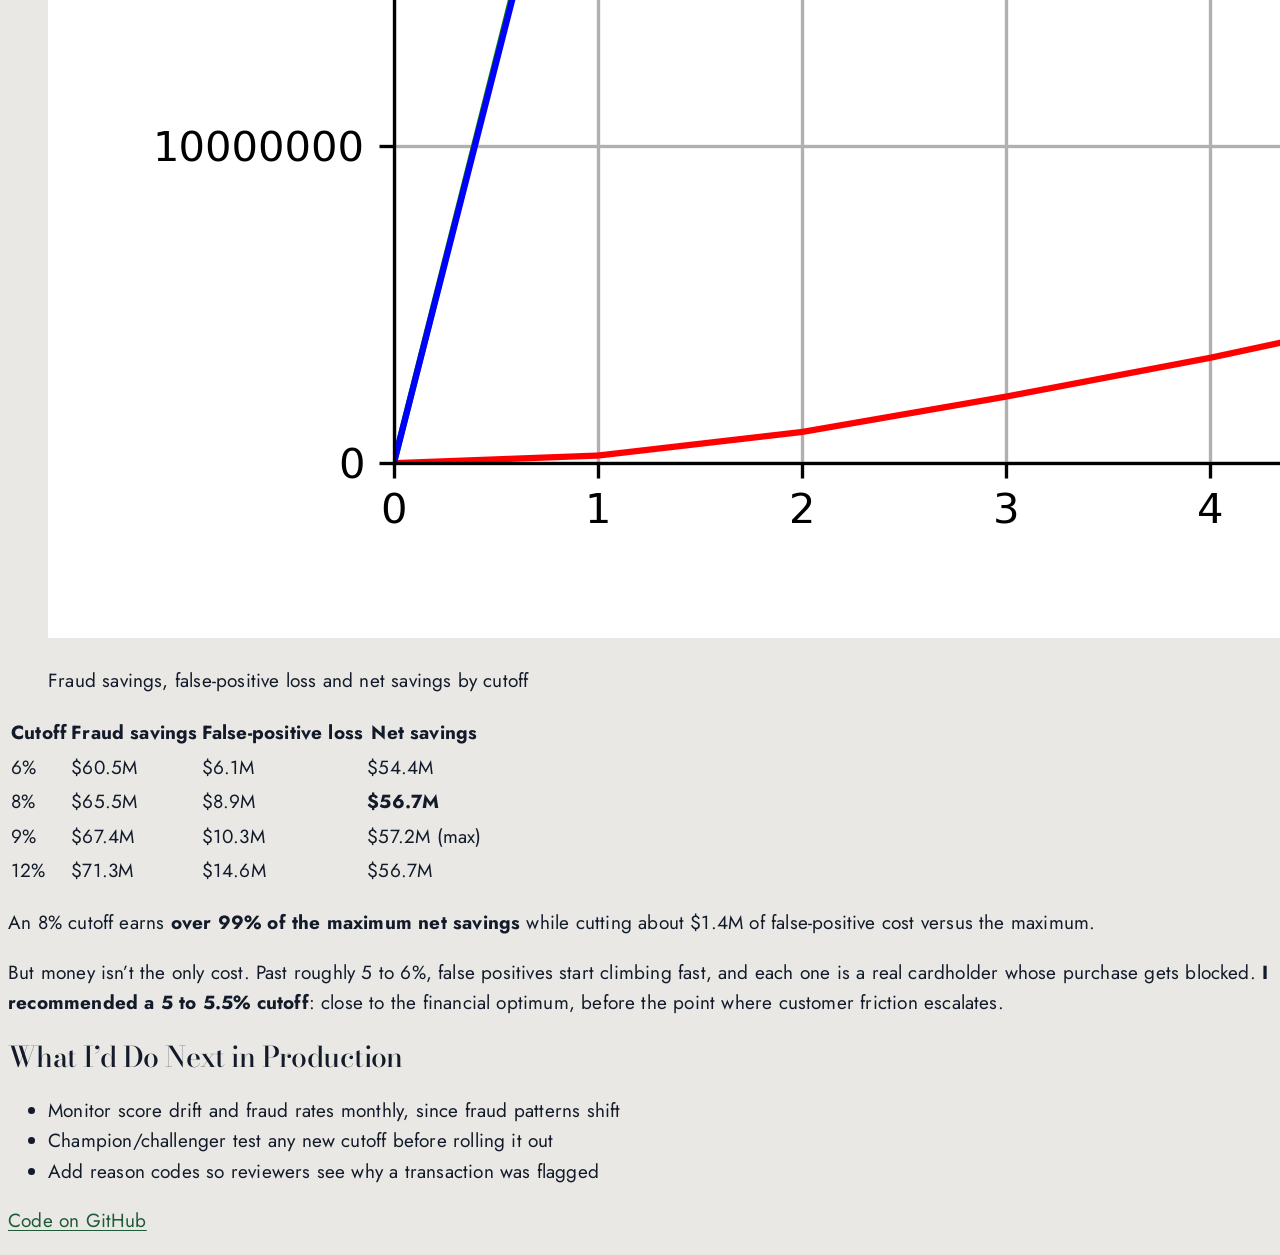
==== commit 1642b788: "Redesign homepage: split stage with live fraud-cutoff slider, selected work, letter, contact; navy/i" ====
--- a/docs/projects/featured/card-fraud/index.html
+++ b/docs/projects/featured/card-fraud/index.html
@@ -69,7 +69,10 @@
     "search-label": "Search"
   }
 }</script>
-<meta name="theme-color" content="#ffffff">
+<meta name="theme-color" content="#131b2a">
+<link rel="preconnect" href="https://fonts.googleapis.com">
+<link rel="preconnect" href="https://fonts.gstatic.com" crossorigin="">
+<link href="https://fonts.googleapis.com/css2?family=Bodoni+Moda:ital,opsz,wght@0,6..96,500;1,6..96,500&amp;family=Jost:ital,wght@0,400;0,500;1,400&amp;display=swap" rel="stylesheet">
 
 
 <link rel="stylesheet" href="../../../styles.css">
--- a/docs/styles.css
+++ b/docs/styles.css
@@ -1,32 +1,209 @@
-/* css styles */
-
-/* Homepage (jolla template): keep photo and links centered, but left-align the body text and bullets */
-.quarto-about-jolla main.content {
-  text-align: left;
-  max-width: 720px;
-  margin-left: auto;
-  margin-right: auto;
-}
-.quarto-about-jolla main.content ul {
-  padding-left: 1.25rem;
-}
+/* ===== Tokens: colours taken from the portrait (navy blazer, ivory hijab, grey backdrop)
+   and the recommended-cutoff line of the fraud chart (green accent) ===== */
+:root {
+  --bg: #131b2a;
+  --surface: #1b2537;
+  --ink: #ecebe7;
+  --muted: #b3b6bd;
+  --accent: #8fc79f;
+  --accent-ink: #131b2a;
+  --paper: #e9e8e4;
+  --paper-ink: #131b2a;
+  --paper-soft: #4a5263;
+  --loss: #e3a08f;
+
+  --display: "Bodoni Moda", Georgia, serif;
+  --text: "Jost", system-ui, sans-serif;
+
+  --step-small: clamp(0.8125rem, 0.79rem + 0.1vw, 0.875rem);
+  --step-body: clamp(1.0625rem, 1rem + 0.25vw, 1.1875rem);
+  --step-lead: clamp(1.25rem, 1.1rem + 0.7vw, 1.625rem);
+  --step-head: clamp(2rem, 1.3rem + 3.2vw, 4rem);
+  --step-display: clamp(3.25rem, 9vw, 10rem);
+
+  --margin: clamp(20px, 3vw, 32px);
+  --ease: cubic-bezier(.2, .7, .2, 1);
+}
+
+/* ===== Site-wide restyle (projects, case study, resume pages) ===== */
+body {
+  font-family: var(--text);
+  font-size: var(--step-body);
+  line-height: 1.6;
+  letter-spacing: 0.01em;
+  color: var(--paper-ink);
+  background: var(--paper);
+}
+h1, h2, h3, .title {
+  font-family: var(--display);
+  font-weight: 500;
+  letter-spacing: -0.02em;
+  line-height: 1.05;
+  text-wrap: balance;
+  scroll-margin-top: 4.5rem;
+}
+a { color: #1f5a37; text-underline-offset: 0.18em; }
+a:hover { color: var(--paper-ink); }
+.navbar { background: var(--bg) !important; }
+.navbar .navbar-brand, .navbar .nav-link { color: var(--ink) !important; font-family: var(--text); }
+.navbar .nav-link:hover, .navbar .nav-link.active { color: var(--accent) !important; }
+.quarto-grid-item.card { border: 0; background: #e3ded2; border-radius: 0; }
+.quarto-grid-item .card-img-top, .quarto-grid-item img { border-radius: 0; }
+.quarto-grid-item .card-title { font-family: var(--display); font-size: var(--step-lead); }
+:focus-visible { outline: 2px solid var(--accent); outline-offset: 3px; }
 
 /* Skip link: hidden until focused with the keyboard */
 .skip-link {
-  position: absolute;
-  left: 1rem;
-  top: -3rem;
-  z-index: 2000;
-  padding: 0.5rem 0.75rem;
-  background: #ffffff;
-  color: #000000;
-}
-.skip-link:focus-visible {
-  top: 1rem;
-}
-
-/* Avoid widows in headings; keep anchored headings clear of the sticky navbar */
-h1, h2, h3 {
-  text-wrap: balance;
-  scroll-margin-top: 4.5rem;
-}
+  position: absolute; left: 1rem; top: 0; transform: translateY(-120%); z-index: 2000;
+  padding: 0.5rem 0.75rem; background: var(--paper); color: var(--paper-ink);
+}
+.skip-link:focus-visible { transform: translateY(1rem); }
+
+/* ===== Homepage ===== */
+body:has(.home) { background: var(--bg); color: var(--ink); }
+body:has(.home) #quarto-header,
+body:has(.home) .nav-footer,
+body:has(.home) #quarto-margin-sidebar { display: none; }
+body:has(.home) #quarto-content, body:has(.home) main.content { padding: 0; margin: 0; max-width: none; }
+.home { font-family: var(--text); }
+.home p { margin: 0 0 1.1em; }
+.home a { color: var(--ink); }
+.home a:hover { color: var(--accent); }
+.home h2 { font-size: var(--step-head); margin: 0 0 0.5em; border: 0; padding-bottom: 0; }
+h2 { border-bottom: 0 !important; padding-bottom: 0 !important; }
+
+/* Split stage: the portrait stays put, the reading column scrolls */
+.stage { display: grid; grid-template-columns: 47fr 53fr; min-height: 100svh; position: relative; }
+.stage-photo { position: relative; }
+.stage-photo img {
+  position: sticky; top: 20px;
+  width: calc(100% - 20px); height: calc(100svh - 40px);
+  margin: 20px 0 20px 20px;
+  object-fit: cover; object-position: 45% 30%;
+  display: block;
+}
+.stage-read { padding: 0 var(--margin) 160px clamp(32px, 5vw, 72px); position: relative; }
+.home-nav { display: flex; justify-content: flex-end; align-items: center; gap: 22px; padding: 32px 0; font-size: var(--step-small); }
+.home-nav a { text-decoration: none; transition: color .2s var(--ease); }
+.btn {
+  background: var(--accent); color: var(--accent-ink) !important; padding: 10px 16px;
+  text-decoration: none; display: inline-block; transition: transform .15s var(--ease), background-color .2s;
+}
+.btn:hover { transform: translateY(-2px); background: #a7d6b4; }
+.btn:active { transform: translateY(0); }
+.hero-copy { min-height: 44svh; display: flex; align-items: flex-end; }
+.hero-line { font-size: var(--step-lead); line-height: 1.35; max-width: 26ch; margin: 0; }
+.wordmark {
+  font-size: var(--step-display); line-height: .95; letter-spacing: -0.04em;
+  margin: 6svh 0 0 calc(-10vw - 20px); white-space: nowrap; position: relative; z-index: 2;
+  color: var(--ink); transform-origin: left bottom;
+}
+.cutoff { max-width: 46ch; margin-top: 18svh; }
+.cutoff h2 { font-size: var(--step-head); }
+.dial { background: var(--surface); padding: 28px; margin: 32px 0; }
+.dial-label { display: block; font-size: var(--step-body); margin-bottom: 14px; }
+.dial-label output { font-family: var(--display); font-size: var(--step-head); line-height: 1; color: var(--accent); }
+.dial input[type=range] { width: 100%; accent-color: var(--accent); height: 28px; touch-action: manipulation; }
+.dial-figures { margin: 22px 0 0; display: grid; gap: 14px; }
+.dial-figures div { display: grid; grid-template-columns: 11ch 1fr; gap: 12px; align-items: center; }
+.dial-figures dt { font-size: var(--step-small); color: var(--muted); }
+.dial-figures dd { margin: 0; display: grid; grid-template-columns: 8ch 1fr; align-items: center; gap: 10px; font-variant-numeric: tabular-nums; }
+.dial-figures .net { font-weight: 500; color: var(--ink); }
+.bar { display: block; height: 10px; background: var(--ink); width: var(--w); transition: width .35s var(--ease); }
+.bar-loss { background: var(--loss); }
+.bar-net { background: var(--accent); }
+.dial-note { font-size: var(--step-small); color: var(--muted); margin: 16px 0 0 !important; }
+.cutoff details { margin-top: 24px; }
+.cutoff summary { cursor: pointer; font-size: var(--step-small); color: var(--ink); }
+.cutoff table { width: 100%; margin-top: 12px; font-size: var(--step-small); font-variant-numeric: tabular-nums; color: var(--ink); }
+.cutoff th, .cutoff td { padding: 6px 4px; text-align: left; border-bottom: 1px solid #2c374d; }
+
+/* Work: title torn at the seam */
+.work { position: relative; padding-top: 160px; }
+.work-heading { font-size: var(--step-head) !important; padding: 0 var(--margin) 48px; margin: 0 !important; }
+.tear { height: 140svh; position: relative; }
+.tear-stage { position: sticky; top: 0; height: 100svh; isolation: isolate; display: grid; grid-template-columns: 1fr 1fr; overflow: hidden; }
+.pane { margin: -14svh 0; height: calc(100% + 28svh); background: var(--paper); display: flex; align-items: flex-end; justify-content: center; padding: 54svh 3vw 20svh; will-change: transform; }
+.pane-l { background: #dcdbd6; }
+.pane img { width: 100%; height: 100%; object-fit: contain; display: block; }
+.tear-copy { position: absolute; inset: 0; z-index: 3; display: flex; flex-direction: column; align-items: center; justify-content: flex-start; padding-top: 15svh; text-align: center; pointer-events: none; }
+.tear-copy p, .tear-copy a { pointer-events: auto; }
+.tear-title {
+  position: relative; display: grid; font-size: var(--step-display); line-height: .82; letter-spacing: -0.04em;
+  text-transform: uppercase; color: var(--bg); margin: 0 0 24px; width: 100%;
+}
+.tear-title .half { grid-area: 1 / 1; padding: 0 4vw; will-change: transform; font: inherit; letter-spacing: inherit; line-height: inherit; margin: 0; color: inherit; text-transform: inherit; }
+.tear-title .half-l { position: relative; z-index: 2; }
+.tear-title .half-r { position: relative; z-index: 1; }
+.half-l { clip-path: inset(0 50% 0 0); }
+.half-r { clip-path: inset(0 0 0 50%); }
+.tear-title { z-index: 2; font-family: var(--display); font-weight: 500; }
+.tear-copy p { position: relative; z-index: 1; font-size: var(--step-body); color: var(--paper-ink); background: var(--paper); padding: 8px 14px; margin: 0; }
+.tear-copy a { color: var(--paper-ink); display: inline-block; padding: 10px 0; }
+.work-all { padding: 64px var(--margin) 0; font-size: var(--step-lead); margin: 0; }
+
+/* About: the letter on a paper sheet (the one field band) */
+.letter { padding: 200px var(--margin); display: flex; justify-content: center; }
+.sheet { width: min(640px, 100%); background: var(--paper); color: var(--paper-ink); padding: 60px; font-size: var(--step-body); line-height: 1.55; }
+.sheet h2 { font-size: var(--step-lead) !important; margin: 0 0 20px; }
+.letter-face { width: 44px; height: 44px; border-radius: 50%; object-fit: cover; object-position: 45% 25%; display: block; margin-bottom: 28px; }
+.sheet mark { background: #c9e5d0; color: inherit; padding: 0 .15em; }
+.sign { font-style: italic; font-size: var(--step-lead); margin: 36px 0 0 !important; }
+.sign-role { font-size: var(--step-small); color: var(--paper-soft); }
+
+/* Contact: the email as display type, inverse colours */
+.contact { background: var(--paper); color: var(--paper-ink); min-height: min(100svh, 720px); position: relative; padding: 48px var(--margin); display: flex; flex-direction: column; }
+.contact .contact-lead { font-family: var(--text); font-size: var(--step-lead) !important; font-weight: 400; letter-spacing: 0; max-width: 24ch; line-height: 1.4; }
+.contact-mail {
+  margin-top: auto; margin-bottom: 10vh; font-family: var(--display); font-size: var(--step-display);
+  line-height: 1; letter-spacing: -0.03em; color: var(--paper-ink) !important; text-decoration: none; transition: color .25s var(--ease);
+}
+.contact-mail:hover { color: #1f5a37 !important; }
+.contact-foot { display: flex; justify-content: space-between; font-size: var(--step-small); }
+.contact-foot a { color: var(--paper-ink); margin-left: 18px; }
+
+/* Footer: name across the last photograph */
+.home-foot { position: relative; height: 100svh; overflow: hidden; color: var(--paper); }
+.home-foot img { position: absolute; inset: 0; width: 100%; height: 100%; object-fit: cover; filter: brightness(.62); transform: scale(1.06); transition: transform 1.2s var(--ease); }
+.foot-top { position: relative; display: flex; justify-content: space-between; padding: 32px var(--margin); font-size: var(--step-body); }
+.foot-top a { color: var(--paper); margin-right: 18px; }
+.foot-word { position: absolute; left: var(--margin); right: var(--margin); bottom: 72px; margin: 0; font-family: var(--display); font-size: var(--step-display); line-height: .9; letter-spacing: -0.04em; white-space: nowrap; }
+.foot-legal { position: absolute; left: var(--margin); right: var(--margin); bottom: 24px; margin: 0; font-size: var(--step-small); }
+
+/* Entrances (content is visible if the script never runs) */
+.js .reveal { opacity: 0; transform: translateY(24px); transition: opacity .7s var(--ease), transform .7s var(--ease); transition-delay: var(--d, 0ms); }
+.js .reveal.in { opacity: 1; transform: none; }
+
+/* Phone: its own composition */
+@media (max-width: 760px) {
+  .stage { display: block; }
+  .stage-photo img { position: relative; top: 0; width: calc(100% - 24px); height: 58svh; margin: 12px; }
+  .home-nav { position: absolute; top: 12px; left: 12px; right: 12px; padding: 14px 12px; gap: 10px; flex-wrap: wrap; justify-content: flex-end; z-index: 3; }
+  .home-nav a:not(.btn) { background: rgba(19,27,42,.72); padding: 6px 8px; }
+  .stage-read { padding: 0 20px 96px; position: static; display: flex; flex-direction: column; }
+  .wordmark { order: 1; }
+  .hero-copy { order: 2; }
+  .cutoff { order: 3; }
+  .wordmark { font-size: 15vw; margin: -6vw 0 0; white-space: nowrap; }
+  .hero-copy { min-height: 0; margin-top: 18px; }
+  .hero-line { font-size: 17px; max-width: none; }
+  .cutoff { margin-top: 56px; }
+  .dial { padding: 20px; }
+  .tear { height: 130svh; }
+  .tear-title { font-size: 12.5vw; }
+  .pane { padding: 60svh 6px 18svh; }
+  .letter { padding: 96px 0; }
+  .sheet { padding: 32px 24px; font-size: 16px; }
+  .contact-mail { font-size: 11.5vw; margin-bottom: 20vh; }
+  .contact-foot { flex-direction: column; gap: 12px; }
+  .contact-foot a { margin: 0 12px 0 0; }
+  .foot-word { font-size: 15vw; }
+}
+
+@media (prefers-reduced-motion: reduce) {
+  .js .reveal { opacity: 1; transform: none; transition: none; }
+  .bar, .btn, .home-foot img { transition: none; }
+  .tear-title .half, .pane, .wordmark { transform: none !important; }
+}
+
+.visually-hidden { position: absolute !important; width: 1px; height: 1px; overflow: hidden; clip: rect(0 0 0 0); white-space: nowrap; }
